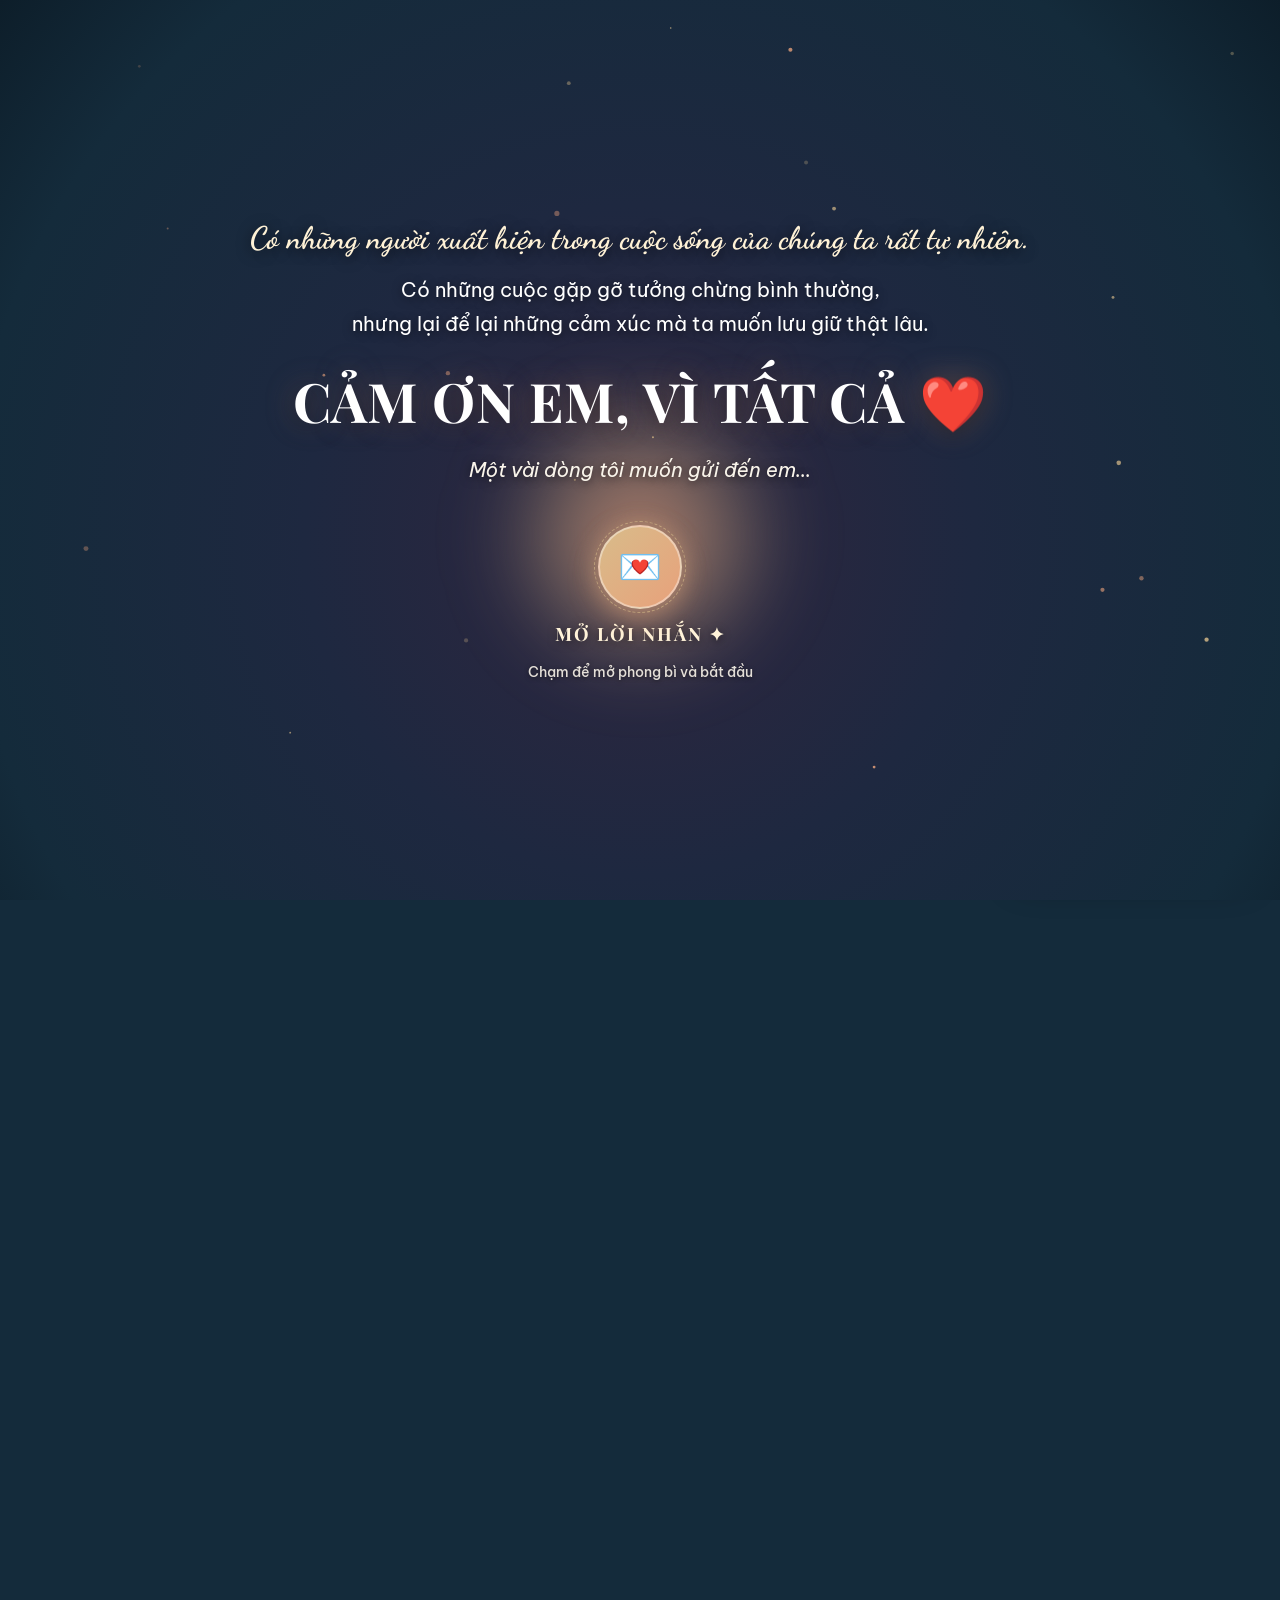
==== index.html @ 9e8b2f65 "Sua loi the dong HTML, toi uu size chu va padding responsive cho dien thoai, giu nguyen 100% loi van" ====
<!DOCTYPE html>
<html lang="vi" class="gate-active">

<head>
    <script>
        if (history.scrollRestoration) {
            history.scrollRestoration = 'manual';
        }
        window.scrollTo(0, 0);
    </script>
    <meta charset="UTF-8">
    <meta name="viewport" content="width=device-width, initial-scale=1.0, maximum-scale=1.0, user-scalable=no">
    <title>Cảm Ơn Em, Vì Tất Cả ❤️</title>
    <meta name="description" content="Cảm ơn em vì tất cả ❤️">
    <link rel="icon" type="image/svg+xml" href="./img/favicon/favicon.svg?v=14.0">
    <link rel="icon" type="image/png" sizes="32x32" href="./img/favicon/favicon-32x32.png?v=14.0">
    <link rel="alternate icon" href="./img/favicon/favicon.ico?v=14.0">
    <link rel="apple-touch-icon" href="./img/favicon/favicon-32x32.png?v=14.0">

    <!-- Google Fonts: Playfair Display, Cormorant Garamond, Be Vietnam Pro, Dancing Script -->
    <link rel="preconnect" href="https://fonts.googleapis.com">
    <link rel="preconnect" href="https://fonts.gstatic.com" crossorigin>
    <link
        href="https://fonts.googleapis.com/css2?family=Be+Vietnam+Pro:ital,wght@0,300;0,400;0,500;0,600;0,700;1,300;1,400&family=Cormorant+Garamond:ital,wght@0,500;0,600;0,700;1,400;1,600&family=Dancing+Script:wght@600;700&family=Playfair+Display:ital,wght@0,500;0,600;0,700;1,400;1,600&display=swap"
        rel="stylesheet">

    <!-- CSS riêng cho Website Kỷ Niệm -->
    <link rel="stylesheet" href="./css/memory.css?v=15.0">

    <!-- Khóa triệt để bôi đen / copy trên điện thoại cho TẤT CẢ các nút & liên kết -->
    <style>
        *,
        *::before,
        *::after {
            -webkit-tap-highlight-color: transparent !important;
        }

        button,
        a,
        [role="button"],
        .hero-cta-btn,
        .btn-primary-soft,
        .btn-secondary-soft,
        .nav-link,
        .nav-brand,
        .nav-toggle-btn,
        .floating-audio-widget,
        .audio-disc-icon,
        .keepsake-photo-card,
        .btn-zoom-close,
        .opening-gift-btn,
        .opening-gate {
            -webkit-touch-callout: none !important;
            -webkit-user-select: none !important;
            user-select: none !important;
            -webkit-tap-highlight-color: transparent !important;
            touch-action: manipulation !important;
            cursor: pointer;
        }

        button *,
        a *,
        [role="button"] *,
        .hero-cta-btn *,
        .btn-primary-soft *,
        .btn-secondary-soft *,
        .floating-audio-widget *,
        .audio-disc-icon *,
        .keepsake-photo-card *,
        .nav-link *,
        .nav-brand *,
        .nav-toggle-btn *,
        .opening-gift-btn * {
            -webkit-touch-callout: none !important;
            -webkit-user-select: none !important;
            user-select: none !important;
            -webkit-tap-highlight-color: transparent !important;
            pointer-events: none !important;
        }

        /* Phản hồi chạm tức thì cho mọi nút trên điện thoại */
        button:active,
        a.btn-primary-soft:active,
        .btn-secondary-soft:active,
        .hero-cta-btn:active,
        .nav-toggle-btn:active,
        .audio-disc-icon:active,
        .keepsake-photo-card:active {
            transform: scale(0.95) !important;
            transition: transform 0.1s ease !important;
        }
    </style>
</head>

<body class="script-body">
    <!-- ===================================================================
         1. MÀN HÌNH MỞ ĐẦU (THE ENVELOPE OPENING GATE)
         =================================================================== -->
    <div class="opening-gate" id="opening-gate">
        <canvas class="opening-canvas" id="opening-gate-canvas"></canvas>
        <div class="opening-sun-glow"></div>

        <div class="opening-content">
            <p class="opening-lead">
                <span class="phrase-wrap">Có những người xuất hiện</span> <span class="phrase-wrap">trong cuộc sống của
                    chúng ta rất tự nhiên.</span>
            </p>

            <p class="opening-sublead">
                <span class="phrase-wrap">Có những cuộc gặp gỡ tưởng chừng bình thường,</span><br class="desktop-break">
                <span class="phrase-wrap">nhưng lại để lại những cảm xúc mà ta muốn lưu giữ thật lâu.</span>
            </p>

            <h1 class="opening-title">
                <span class="phrase-wrap">CẢM ƠN EM,</span> <span class="phrase-wrap highlight">VÌ TẤT CẢ ❤️</span>
            </h1>

            <p class="opening-quote">
                Một vài dòng tôi muốn gửi đến em...
            </p>

            <!-- Nút mở lời nhắn dạng phong bì tinh tế -->
            <button type="button" class="opening-gift-btn" id="open-gift-gate-btn" onclick="openGiftGate(event)"
                ontouchend="openGiftGate(event)" aria-label="Mở lời nhắn"
                style="cursor: pointer; touch-action: manipulation; -webkit-tap-highlight-color: transparent; -webkit-touch-callout: none; -webkit-user-select: none; user-select: none;">
                <div class="envelope-icon-box"
                    style="pointer-events: none; -webkit-user-select: none; user-select: none;">
                    <span>💌</span>
                </div>
                <span class="opening-btn-text"
                    style="pointer-events: none; -webkit-user-select: none; user-select: none;">
                    MỞ LỜI NHẮN ✦
                </span>
            </button>

            <div class="opening-audio-hint">
                Chạm để mở phong bì và bắt đầu
            </div>
        </div>
    </div>

    <!-- NHẠC NỀN PIANO NHẸ NHÀNG (Mặc định không tự phát, phát sau khi người đọc nhấn nút) -->
    <audio id="bg-music-player" preload="auto" loop playsinline src="audio/soundtrack.mp3"></audio>

    <!-- FLOATING AUDIO WIDGET (Điều khiển nhạc ở góc màn hình) -->
    <div class="floating-audio-widget" id="floating-audio-widget" title="Điều khiển nhạc nền">
        <div class="audio-disc-icon" id="audio-play-toggle-btn" role="button" aria-label="Bật hoặc tắt nhạc">
            <span>🎵</span>
        </div>
        <div class="audio-info">
            <span class="audio-title-text" id="audio-title-display">Bản tình ca hoàng hôn</span>
            <div class="audio-controls-row">
                <input type="range" class="audio-volume-slider" id="audio-volume-slider" min="0" max="100" value="50"
                    title="Âm lượng" />
                <div class="audio-bars">
                    <span class="audio-bar"></span>
                    <span class="audio-bar"></span>
                    <span class="audio-bar"></span>
                </div>
            </div>
        </div>
    </div>

    <!-- THANH ĐIỀU HƯỚNG TINH TẾ (NAVBAR) -->
    <nav class="site-navbar" id="site-navbar">
        <a href="#hero" class="nav-brand">
            <span>Cảm Ơn Em</span>
            <span class="heart">❤️</span>
        </a>

        <button class="nav-toggle-btn" id="nav-toggle-btn" aria-label="Menu" type="button">☰</button>

        <ul class="nav-links" id="nav-links">
            <li><a href="#hero" class="nav-link active">Mở Đầu</a></li>
            <li><a href="#special-day" class="nav-link">Lần Đầu Gặp Nhau</a></li>
            <li><a href="#vungtau-trip" class="nav-link">Kỷ Niệm</a></li>
            <li><a href="#the-story" class="nav-link">Tâm Sự Gửi Em</a></li>
            <li><a href="#letter" class="nav-link">Bức Thư</a></li>
            <li><a href="#farewell-night" class="nav-link">Lời Kết</a></li>
        </ul>
    </nav>

    <!-- ===================================================================
         HERO SECTION – CẢM ƠN EM, VÌ TẤT CẢ
         =================================================================== -->
    <header class="hero-section" id="hero">
        <div class="hero-sunset-backdrop"></div>
        <div class="hero-sun-glow"></div>
        <canvas class="hero-canvas" id="hero-ambient-canvas"></canvas>

        <!-- Sóng biển chuyển động nhẹ nhàng -->
        <div class="hero-ocean-waves" aria-hidden="true">
            <svg viewBox="0 0 1440 180" preserveAspectRatio="none">
                <path class="wave-layer wave-layer-3" fill="rgba(216, 188, 138, 0.18)"
                    d="M0,64L60,80C120,96,240,128,360,133.3C480,139,600,117,720,101.3C840,85,960,75,1080,85.3C1200,96,1320,128,1380,144L1440,160L1440,180L0,180Z">
                </path>
                <path class="wave-layer wave-layer-2" fill="rgba(232, 161, 123, 0.25)"
                    d="M0,96L60,106.7C120,117,240,139,360,138.7C480,139,600,117,720,112C840,107,960,117,1080,128C1200,139,1320,149,1380,154.7L1440,160L1440,180L0,180Z">
                </path>
                <path class="wave-layer" fill="#F8F3E9"
                    d="M0,128L60,128C120,128,240,128,360,133.3C480,139,600,149,720,144C840,139,960,117,1080,117.3C1200,117,1320,139,1380,149.3L1440,160L1440,180L0,180Z">
                </path>
            </svg>
        </div>

        <div class="hero-content">
            <h1 class="hero-title">
                <span class="phrase-wrap">CẢM ƠN EM,</span> <span class="phrase-wrap highlight">VÌ TẤT CẢ ❤️</span>
            </h1>

            <p class="hero-subtitle">
                <span class="phrase-wrap">Một kỷ niệm mà có lẽ</span> <span class="phrase-wrap">tôi sẽ luôn nhớ.</span>
            </p>

            <p class="hero-quote">
                <span class="phrase-wrap">Có những cuộc gặp gỡ tưởng chừng rất bình thường,</span><br
                    class="desktop-break">
                <span class="phrase-wrap">nhưng lại để lại những cảm xúc mà ta muốn lưu giữ thật lâu.</span>
            </p>
        </div>
    </header>

    <!-- ===================================================================
         2. NGÀY ĐẦU TIÊN GẶP NHAU
         =================================================================== -->
    <section class="section-container chapter-section" id="special-day">
        <div class="section-header reveal-on-scroll">
            <h2 class="section-title">
                <span class="phrase-wrap">TỪ MỘT CUỘC GẶP</span> <span class="phrase-wrap highlight-sunset">TÌNH
                    CỜ</span>
            </h2>
            <div class="section-divider-line"></div>
        </div>

        <div class="memoir-card-centered reveal-on-scroll">
            <div class="memoir-text-block">
                <p class="memoir-p">
                    Hôm ấy, chúng ta gặp nhau trong một buổi tụ tập cùng mọi người. Giữa không khí náo nhiệt của bàn
                    tiệc,
                    những câu chuyện cứ thế nối tiếp nhau. Còn chúng ta, khi ấy vẫn chỉ là hai người xa lạ,
                    đôi ba câu chào hỏi rồi lại hòa mình vào cuộc vui chung.
                </p>

                <p class="memoir-p">
                    Khi ấy, có lẽ chẳng ai trong chúng ta nghĩ rằng một cuộc gặp gỡ bình thường như vậy lại có thể mở
                    đầu cho nhiều câu chuyện và những kỷ niệm đáng nhớ về sau.
                </p>

                <p class="memoir-p">
                    Thậm chí, sau buổi gặp hôm ấy, tôi cũng chưa từng nghĩ mình sẽ chủ động nhắn tin hay tìm cách làm
                    quen với em.
                </p>

                <p class="memoir-p">
                    Nhưng đôi khi, những điều đáng nhớ nhất lại bắt đầu từ những khoảnh khắc mà ta chẳng hề có sự chuẩn
                    bị trước.
                </p>

                <div class="memoir-quote-highlight">
                    <p>
                        “Có những cuộc gặp gỡ tưởng chừng chỉ thoáng qua, nhưng lại vô tình mở ra một câu chuyện mà sau
                        này ta luôn muốn nhớ về.”
                    </p>
                </div>
            </div>
        </div>
    </section>

    <!-- ===================================================================
         3. CHUYẾN ĐI VŨNG TÀU – BUỔI TỐI LỘNG GIÓ BÊN BỜ BIỂN
         =================================================================== -->
    <section class="section-container chapter-section" id="vungtau-trip">
        <div class="section-header reveal-on-scroll">
            <h2 class="section-title">
                <span class="phrase-wrap">BUỔI TỐI LỘNG GIÓ</span> <span class="phrase-wrap highlight-sunset">BÊN BỜ
                    BIỂN</span>
            </h2>
            <div class="section-divider-line"></div>
        </div>

        <div class="trip-scenic-container reveal-on-scroll">
            <!-- Header nghệ thuật tông màu biển Vũng Tàu nhẹ nhàng -->
            <div class="trip-header-art">
                <div class="trip-coastal-badge">🌊 Kỷ Niệm Vũng Tàu</div>
            </div>

            <div class="trip-content-card">
                <div class="trip-layout-grid">
                    <!-- Khung ảnh Polaroid lưu giữ bức ảnh 2 ngón tay duy nhất chụp tối hôm đó -->
                    <div class="keepsake-photo-card"
                        onclick="openPhotoZoom('img/ki_niem.jpg', 'Một lời chào, và cũng là một lời tạm biệt ✌️')"
                        title="Chạm để xem ảnh lớn">
                        <div class="keepsake-photo-pin"></div>
                        <div class="keepsake-photo-wrapper">
                            <img src="img/ki_niem.jpg" alt="Kỷ niệm 2 ngón tay Vũng Tàu" class="keepsake-photo-img" />
                            <div class="photo-zoom-hint">🔍 Chạm để phóng to</div>
                        </div>
                        <div class="keepsake-photo-caption">
                            <span class="phrase-wrap">Một lời chào,</span> <span class="phrase-wrap">và cũng là một lời
                                tạm biệt</span>
                        </div>
                    </div>

                    <!-- Lời tâm sự chân thành về chuyến đi lượn và ly nước tối hôm đó -->
                    <div class="trip-words-block">
                        <p class="trip-lead-text">
                            Mấy ngày sau hôm đó, em đã rủ tôi đi Vũng Tàu.
                        </p>

                        <p class="memoir-p">
                            Đó là một buổi tối thật dễ chịu – được cùng em lượn xe qua những con đường biển lộng gió,
                            ngắm phố xá về đêm rồi ghé lại uống một ly nước.
                        </p>

                        <p class="memoir-p">
                            Có thể với em, đó chỉ đơn giản là một buổi đi lượn lòng vòng cho vui.
                        </p>

                        <p class="memoir-p highlight-p">
                            Nhưng với tôi, buổi tối hôm ấy lại trở thành một kỷ niệm thật bình yên và đáng nhớ.
                        </p>

                        <div class="memoir-quote-highlight">
                            <p>
                                “Không phải vì chúng ta đã đi được bao xa hay ở bên nhau bao lâu,
                                mà bởi những khoảnh khắc giản dị được cùng em dạo phố và ngồi lại bên nhau
                                đã trở thành một kỷ niệm mà tôi luôn muốn trân trọng.”
                            </p>
                        </div>
                    </div>
                </div>
            </div>

            <div class="two-fingers-story-divider"></div>

            <!-- KHỐI TÂM SỰ Ý NGHĨA BỨC ẢNH HAI NGÓN TAY -->
            <div class="two-fingers-reflection-block">
                <h3 class="two-fingers-heading">
                    Đằng sau bức ảnh hai ngón tay hôm ấy...
                </h3>

                <p class="two-fingers-lead-intro">
                    Khoảnh khắc cùng em giơ tay chụp lại bức hình kỷ niệm duy nhất ấy, thật ra có những điều tôi
                    chưa từng nói ra:
                </p>

                <div class="two-fingers-definitions">
                    <div class="two-fingers-def-item">
                        <span class="def-term">✦ Hello</span>
                        <span class="def-desc">Là lời chào khi ta vừa mới gặp nhau.</span>
                    </div>
                    <div class="two-fingers-def-item">
                        <span class="def-term">✦ Peace</span>
                        <span class="def-desc">Mong bình yên sẽ luôn ở bên em.</span>
                    </div>
                    <div class="two-fingers-def-item">
                        <span class="def-term">✦ Victory</span>
                        <span class="def-desc">Chúc cho những ngày phía trước của em luôn tốt đẹp.</span>
                    </div>
                    <div class="two-fingers-def-item">
                        <span class="def-term">✦ See you</span>
                        <span class="def-desc">Hẹn một ngày nào đó, nếu còn duyên, chúng ta lại gặp.</span>
                    </div>
                </div>

                <div class="two-fingers-prose">
                    <p>
                        Nhưng đôi khi, hai ngón tay ấy cũng chẳng cần nói gì cả. Chỉ đơn giản là một cái giơ tay
                        lên… để chào một người vừa đến, và cũng để tạm biệt một người sắp rời đi.
                    </p>
                    <p>
                        Có những lời chào bắt đầu một câu chuyện. Có những lời chào lại là dấu chấm hết cho một câu
                        chuyện rất đẹp.
                    </p>
                </div>

                <div class="two-fingers-core-box">
                    <p class="core-lead">Và nếu tôi giơ hai ngón tay về phía em, thì hãy hiểu rằng:</p>
                    <p class="core-statement">
                        “Đó vừa là lời chào vì tôi đã từng rất vui khi gặp em,<br class="desktop-break">
                        vừa là lời tạm biệt vì có lẽ chúng ta phải đi về hai phía khác nhau.”
                    </p>
                </div>

                <div class="two-fingers-signoff">
                    ✌️ Chào nhé. Và cũng… tạm biệt nhé.
                </div>
            </div>
        </div>
    </section>

    <!-- ===================================================================
         4. TÂM SỰ GỬI EM: TỪ MỘT NGƯỜI MỚI QUEN ĐẾN NHỮNG CUỘC TRÒ CHUYỆN MỖI NGÀY
         =================================================================== -->
    <section class="section-container story-chapter-section" id="the-story">
        <div class="section-header reveal-on-scroll">
            <h2 class="section-title text-light">
                <span class="phrase-wrap">TỪ MỘT NGƯỜI MỚI QUEN</span><br class="desktop-break">
                <span class="phrase-wrap highlight">ĐẾN NHỮNG CUỘC TRÒ CHUYỆN MỖI NGÀY</span>
            </h2>
            <div class="section-divider-line"></div>
        </div>

        <div class="story-card-wrapper reveal-on-scroll">
            <div class="story-stationery-card">
                <div class="letter-wax-seal" title="Dấu sáp kỷ niệm">
                    <span>💌</span>
                </div>

                <div class="story-header-title">
                    Gửi em, người đã cùng tôi tạo nên những ngày thật đặc biệt
                </div>

                <p class="story-paragraph">
                    Thật lòng mà nói, ban đầu tôi cũng chẳng có ý định sẽ nhắn tin hay chủ động hỏi han em nhiều đến
                    vậy.
                </p>

                <p class="story-paragraph">
                    Thỉnh thoảng, trong những câu chuyện của các chị, tôi lại nghe thấy tên em. Cứ nghĩ em cũng là
                    một người chị như mọi người nên tôi chẳng mấy bận tâm. Chỉ là nghe nhắc đến em đôi lần,
                    tôi cũng dần có chút tò mò về cô gái ấy.
                </p>

                <p class="story-paragraph">
                    Rồi đến khi em chủ động rủ tôi đi chơi, tôi lại ngập ngừng, chẳng biết phải trả lời thế nào. Không
                    phải vì tôi không muốn đi, mà bởi trong lòng vẫn có một nỗi băn khoăn mà tôi chưa biết phải nói ra
                    sao.
                </p>

                <!-- Khối tâm tư về nỗi băn khoăn trở về Bắc -->
                <div class="story-concern-box">
                    <p class="story-paragraph" style="color: #2D231A; font-weight: 450;">
                        Ngay từ những ngày đầu gặp em, tôi đã nghĩ đến chuyện có thể mình sẽ phải trở về Bắc bất cứ lúc
                        nào. Tôi sợ rằng khi hai đứa chỉ vừa mới quen nhau, mọi thứ còn chưa kịp bắt đầu rõ ràng, thì sự
                        xa cách lại khiến em buồn hoặc tổn thương.
                    </p>
                    <p class="story-paragraph" style="color: #2D231A; font-weight: 500; font-style: italic;">
                        Tôi không muốn vì những cảm xúc nhất thời của mình mà khiến em phải đặt hy vọng vào một điều
                        chưa chắc chắn.
                    </p>
                </div>

                <p class="story-paragraph">
                    Thế rồi chẳng hiểu bằng cách nào, từ hai người mới chỉ quen biết nhau, chúng ta lại dần trở thành
                    hai người ngày nào cũng trò chuyện, hỏi han và chia sẻ với nhau đủ thứ chuyện.
                </p>

                <p class="story-paragraph">
                    Có những câu chuyện tưởng chừng chẳng có gì quan trọng, nhưng lại trở thành thói quen lúc nào không
                    hay. Một ngày không nói chuyện dường như cũng thấy thiếu đi điều gì đó.
                </p>

                <!-- Khối cuộc trò chuyện tối hôm ấy -->
                <div class="story-night-chat-box">
                    <p class="story-paragraph" style="color: #142B3B; font-weight: 450;">
                        Và rồi, tối hôm ấy, chúng ta đã có một cuộc trò chuyện thật khác. Không còn chỉ là những câu
                        chuyện thường ngày, những lời hỏi han vu vơ, mà là lúc cả hai có thể thoải mái chia sẻ những suy
                        nghĩ, những tâm tư và cả những điều vốn chẳng dễ dàng nói ra.
                    </p>
                </div>

                <p class="story-paragraph">
                    Tôi không biết sau này mọi chuyện sẽ đi về đâu. Nhưng có lẽ, đó cũng là lần cuối cùng chúng ta còn
                    có thể nhắn tin, hỏi han và kể cho nhau nghe những chuyện thường ngày như trước.
                </p>

                <p class="story-paragraph" style="font-weight: 500;">
                    Nếu đúng là như vậy, tôi vẫn muốn cảm ơn em.
                </p>

                <p class="story-paragraph">
                    Cảm ơn vì đã đến, vì đã chủ động, vì đã dành thời gian và vì đã khiến những ngày bình thường của tôi
                    trở nên đặc biệt hơn.
                </p>

                <!-- Câu đắt giá nhất của website -->
                <div class="story-golden-climax">
                    “Có những mối quan hệ chưa kịp gọi tên, nhưng những điều đã trải qua cùng nhau vẫn luôn xứng đáng
                    được trân trọng.”
                </div>


            </div>
        </div>
    </section>

    <!-- ===================================================================
         5. BỨC THƯ CUỐI CÙNG – GỬI EM, MỘT VÀI ĐIỀU TỪ TÔI
         =================================================================== -->
    <section class="section-container letter-bg-section chapter-section" id="letter">
        <div class="letter-stationery-wrapper reveal-on-scroll">
            <div class="letter-stationery-card">
                <div class="letter-wax-seal" title="Dấu sáp kỷ niệm">
                    <span>💌</span>
                </div>

                <div class="letter-salutation">
                    Em à,
                </div>

                <div class="letter-body-paragraphs">
                    <p>
                        Tôi chỉ nghĩ rằng, có những sự tử tế và những kỷ niệm đẹp xứng đáng được nói lời cảm ơn.
                    </p>

                    <p>
                        Có thể chúng ta đã gặp nhau rất tình cờ, thân thiết với nhau cũng chẳng nằm trong dự định ban
                        đầu. Nhưng tôi thật sự trân trọng khoảng thời gian mà hai đứa đã dành cho nhau.
                    </p>
                    
                    <p>
                        Cuộc sống có rất nhiều cuộc gặp gỡ, có những người đến rồi đi, có những khoảnh khắc trôi qua rất
                        nhanh.
                    </p>

                    <p style="font-weight: 600; color: #142B3B;">
                        Nhưng tôi tin rằng, dù sau này mọi thứ có thế nào, những ngày tháng ấy vẫn sẽ là một phần ký ức
                        mà tôi luôn nhớ đến với sự trân trọng.
                    </p>

                    <p class="letter-lead-in">
                        Có lẽ có những điều, nếu không nói ra, sẽ thật đáng tiếc.
                    </p>

                    <div class="letter-golden-climax">
                        “Tôi thật sự biết ơn vì giữa rất nhiều người, chúng ta đã có cơ hội gặp được nhau.”
                    </div>
                </div>
            </div>
        </div>
    </section>

    <!-- ===================================================================
         6. MÀN HÌNH KẾT THÚC – CẢM ƠN EM ❤️ VÌ TẤT CẢ
         =================================================================== -->
    <section class="farewell-night-section" id="farewell-night">
        <canvas class="night-stars-canvas" id="night-stars-canvas"></canvas>
        <div class="night-glow-radial"></div>

        <div class="farewell-content-box reveal-on-scroll">
            <div class="farewell-sparkle">✨</div>

            <h2 class="farewell-title">
                <span class="phrase-wrap">CẢM ƠN EM ❤️</span>
            </h2>
            <h3 class="farewell-subtitle">
                <span class="phrase-wrap highlight">VÌ TẤT CẢ</span>
            </h3>

            <div class="farewell-quote-box">
                <p class="farewell-quote">
                    “Dù sau này mỗi người có những hành trình riêng, tôi vẫn muốn nói rằng: cảm ơn em vì đã từng ở đó.”
                </p>
            </div>

            <p class="farewell-wish">
                Mong em luôn vui vẻ, bình an và gặp thật nhiều điều tốt đẹp.
            </p>

            <div class="farewell-actions-row">
                <a href="#hero" class="btn-primary-soft" id="replay-btn">
                    ↑ Đọc lại từ đầu
                </a>
                <button type="button" class="btn-secondary-soft" id="star-wish-btn" onclick="triggerStarWish()">
                    💫 Ngắm Sao Băng
                </button>
            </div>
        </div>
    </section>

    <!-- LIGHTBOX XEM ẢNH KỶ NIỆM TOÀN MÀN HÌNH -->
    <div id="photo-zoom-modal" class="photo-zoom-modal" style="display: none;" onclick="closePhotoZoom()">
        <div class="zoom-modal-content" onclick="event.stopPropagation()">
            <button type="button" class="btn-zoom-close" onclick="closePhotoZoom()" aria-label="Đóng">✕</button>
            <img id="zoom-modal-img" src="" alt="Ảnh kỷ niệm 2 ngón tay" />
            <div id="zoom-modal-caption" class="zoom-modal-caption"></div>
        </div>
    </div>

    <!-- Hàm mở cổng trực tiếp không phụ thuộc file ngoài hay độ trễ DOM -->
    <script>
        window.openGiftGate = function (e) {
            if (e) {
                if (e.preventDefault) e.preventDefault();
                if (e.stopPropagation) e.stopPropagation();
            }
            var gate = document.getElementById('opening-gate');
            var openBtn = document.getElementById('open-gift-gate-btn');
            if (!gate || gate.classList.contains('hidden') || gate.dataset.opening === 'true') return;
            gate.dataset.opening = 'true';

            // Dừng ngay canvas mở cổng để giải phóng 100% GPU
            if (window.stopOpeningCanvas) {
                try { window.stopOpeningCanvas(); } catch (err) { }
            }

            if (openBtn) {
                openBtn.style.transform = 'scale(0.92)';
                openBtn.style.opacity = '0.85';
            }

            try {
                var audio = document.getElementById('bg-music-player');
                var audioWidget = document.getElementById('floating-audio-widget');
                if (audio && audioWidget && !audioWidget.classList.contains('playing')) {
                    audio.play().then(function () {
                        audioWidget.classList.add('playing');
                    }).catch(function () { });
                }
            } catch (err) { }

            window.scrollTo(0, 0);
            gate.style.transition = 'opacity 0.5s cubic-bezier(0.4, 0, 0.2, 1), transform 0.5s ease, visibility 0.5s';
            gate.style.transform = 'scale(1.04)';
            gate.style.opacity = '0';
            gate.style.pointerEvents = 'none';

            setTimeout(function () {
                gate.classList.add('hidden');
                gate.style.display = 'none';
                gate.dataset.opening = 'false';
                document.documentElement.classList.remove('gate-active');
                document.body.classList.remove('gate-active');
                document.body.style.overflow = '';
                window.scrollTo({ top: 0, behavior: 'instant' });
            }, 500);
        };
    </script>

    <!-- Script tương tác chính & Data Store -->
    <script src="./js/data-store.js?v=3.3"></script>
    <script src="./js/memory.js?v=15.0"></script>
</body>

</html>
---- css/memory.css ----
/* ===================================================================
   KHÓA TRIỆT ĐỂ BÔI ĐEN / MENU COPY TRÊN ĐIỆN THOẠI CHO TẤT CẢ PHẦN TỬ BẤM ĐƯỢC
   =================================================================== */
button,
a,
[role="button"],
.btn,
.btn-primary,
.btn-secondary,
.btn-primary-soft,
.btn-secondary-soft,
.hero-cta-btn,
.nav-link,
.nav-brand,
.nav-toggle-btn,
.floating-audio-widget,
.audio-disc-icon,
.keepsake-photo-card,
.btn-zoom-close,
.opening-gift-btn {
    -webkit-touch-callout: none !important;
    -webkit-user-select: none !important;
    user-select: none !important;
    -webkit-tap-highlight-color: transparent !important;
    touch-action: manipulation !important;
    cursor: pointer;
}

button *,
a *,
[role="button"] *,
.hero-cta-btn *,
.btn-primary-soft *,
.btn-secondary-soft *,
.floating-audio-widget *,
.audio-disc-icon *,
.keepsake-photo-card *,
.nav-link *,
.nav-brand *,
.nav-toggle-btn *,
.opening-gift-btn * {
    -webkit-touch-callout: none !important;
    -webkit-user-select: none !important;
    user-select: none !important;
    -webkit-tap-highlight-color: transparent !important;
    pointer-events: none !important;
}

button:active,
a.btn-primary-soft:active,
.btn-secondary-soft:active,
.hero-cta-btn:active,
.nav-toggle-btn:active,
.audio-disc-icon:active,
.keepsake-photo-card:active {
    transform: scale(0.95) !important;
    transition: transform 0.1s ease !important;
}

/* ===================================================================
   WEBSITE KỶ NIỆM: CẢM ƠN EM, VÌ TẤT CẢ ❤️
   Phong cách: Romantic Cinematic – Minimal Luxury – Personal Travel Journal
   Bảng màu chuẩn:
   - Xanh biển sâu:   #142B3B
   - Xanh pastel:     #A9C8D1
   - Trắng kem:       #F8F3E9
   - Cam hoàng hôn:   #E8A17B
   - Vàng champagne:  #D8BC8A
   =================================================================== */

:root {
    /* Color Palette */
    --deep-sea: #142B3B;
    --deep-sea-dark: #0d1e2a;
    --deep-sea-light: #1e3d54;
    --pastel-blue: #A9C8D1;
    --pastel-blue-light: #e6f0f3;
    --cream-white: #F8F3E9;
    --cream-card: #FFFFFF;
    --cream-paper: #FAF6ED;
    --sunset-peach: #E8A17B;
    --sunset-accent: #E07A5F;
    --champagne-gold: #D8BC8A;
    --champagne-light: #F2E7D3;
    
    /* Text Colors */
    --text-primary: #142B3B;
    --text-secondary: #4A5B68;
    --text-muted: #748896;
    --text-light: #F8F3E9;
    --text-gold: #B88E50;

    /* Borders & Shadows */
    --border-soft: rgba(20, 43, 59, 0.08);
    --border-gold: rgba(216, 188, 138, 0.45);
    --border-glass: rgba(255, 255, 255, 0.22);
    --shadow-subtle: 0 4px 20px rgba(20, 43, 59, 0.05);
    --shadow-soft: 0 10px 30px rgba(20, 43, 59, 0.08);
    --shadow-hover: 0 18px 45px rgba(20, 43, 59, 0.13);
    --shadow-glow: 0 0 30px rgba(232, 161, 123, 0.35);

    /* Fonts */
    --font-serif: 'Playfair Display', 'Cormorant Garamond', Georgia, serif;
    --font-sans: 'Be Vietnam Pro', system-ui, -apple-system, sans-serif;
    --font-hand: 'Dancing Script', cursive;

    /* Transitions & Radii */
    --transition: all 0.35s cubic-bezier(0.25, 0.8, 0.25, 1);
    --radius-sm: 8px;
    --radius-md: 16px;
    --radius-lg: 24px;
    --radius-full: 9999px;
}

*,
*::before,
*::after {
    margin: 0;
    padding: 0;
    box-sizing: border-box;
}

html {
    scroll-behavior: smooth;
    font-size: 16px;
    background-color: var(--deep-sea);
    width: 100%;
    -webkit-text-size-adjust: 100%;
}

body {
    font-family: var(--font-sans);
    color: var(--text-primary);
    background: var(--cream-white);
    line-height: 1.8;
    overflow-x: clip;
    position: relative;
    width: 100%;
    -webkit-font-smoothing: antialiased;
    -webkit-overflow-scrolling: touch;
}

/* ===================================================================
   TYPOGRAPHY BALANCE & WRAP UTILITIES
   Đảm bảo chữ không bị gãy cụt, không rớt từ đơn (orphan words) trên mọi màn hình
   =================================================================== */

.phrase-wrap {
    display: inline;
    white-space: normal;
    word-break: normal;
    overflow-wrap: break-word;
}

.desktop-break {
    display: inline;
}

@media (min-width: 769px) {
    .desktop-break {
        display: block;
    }
}

@media (max-width: 768px) {
    .desktop-break {
        display: none !important;
    }
    .phrase-wrap {
        display: inline !important;
        white-space: normal !important;
        word-break: normal !important;
        overflow-wrap: break-word !important;
    }
}

h1, h2, h3, h4 {
    text-wrap: balance;
    word-break: normal;
    overflow-wrap: break-word;
}

/* ===================================================================
   III. MÀN HÌNH MỞ ĐẦU – MÓN QUÀ DÀNH RIÊNG CHO EM (OPENING GATE)
   =================================================================== */

/* Khóa cuộn tuyệt đối khi màn hình mở cổng đang hiển thị */
html.gate-active,
body.gate-active {
    overflow: hidden !important;
    height: 100vh !important;
    max-height: 100vh !important;
    touch-action: none !important;
}

.opening-gate {
    position: fixed;
    top: 0;
    left: 0;
    width: 100vw;
    height: 100vh;
    z-index: 99999;
    display: flex;
    align-items: center;
    justify-content: center;
    background: radial-gradient(circle at 50% 60%, #30263f 0%, #1e2840 40%, #142B3B 80%, #0d1e2a 100%);
    overflow: hidden !important;
    touch-action: none !important;
    overscroll-behavior: none !important;
    transition: opacity 1s cubic-bezier(0.65, 0, 0.35, 1), visibility 1s cubic-bezier(0.65, 0, 0.35, 1);
}

.opening-gate.hidden {
    opacity: 0;
    visibility: hidden;
    pointer-events: none;
}

.opening-canvas {
    position: absolute;
    top: 0;
    left: 0;
    width: 100%;
    height: 100%;
    z-index: 1;
    pointer-events: none;
}

.opening-sun-glow {
    position: absolute;
    bottom: 25%;
    left: 50%;
    transform: translateX(-50%);
    width: 280px;
    height: 280px;
    border-radius: 50%;
    background: radial-gradient(circle, rgba(232, 161, 123, 0.75) 0%, rgba(216, 188, 138, 0.35) 45%, transparent 75%);
    filter: blur(35px);
    z-index: 2;
    animation: sunBreathing 7s ease-in-out infinite alternate;
}

.opening-content {
    position: relative;
    z-index: 10;
    max-width: min(94vw, 1080px);
    width: 100%;
    margin: 0 auto;
    text-align: center;
    color: var(--text-light);
    padding: 30px 20px;
    box-sizing: border-box;
}

.opening-dear {
    font-family: var(--font-hand);
    font-size: clamp(1.35rem, 2.8vw, 2.1rem);
    color: var(--champagne-gold);
    margin-bottom: 20px;
    line-height: 1.5;
    text-wrap: balance;
    word-break: normal; overflow-wrap: break-word;
    animation: fadeInDown 1.2s ease-out;
}

.opening-title {
    font-family: var(--font-serif);
    font-size: clamp(1.85rem, 4.4vw, 3.4rem);
    font-weight: 700;
    letter-spacing: 0.8px;
    color: #ffffff;
    text-shadow: 0 4px 20px rgba(0, 0, 0, 0.4), 0 0 30px rgba(232, 161, 123, 0.35);
    margin-bottom: 16px;
    line-height: 1.35;
    text-wrap: balance;
    word-break: normal; overflow-wrap: break-word;
    animation: fadeInUp 1.3s ease-out;
}

.opening-date {
    display: inline-block;
    font-family: var(--font-serif);
    font-size: clamp(1.05rem, 2vw, 1.25rem);
    font-weight: 600;
    color: var(--sunset-peach);
    letter-spacing: 3px;
    margin-bottom: 18px;
    white-space: nowrap;
    animation: fadeInUp 1.4s ease-out;
}

.opening-quote {
    font-size: clamp(1rem, 2vw, 1.22rem);
    font-style: italic;
    color: #FAF5EB;
    margin: 0 auto 38px;
    font-weight: 400;
    line-height: 1.75;
    text-wrap: balance;
    max-width: 680px;
    text-shadow: 0 2px 10px rgba(0, 0, 0, 0.6);
    animation: fadeInUp 1.5s ease-out;
}

/* Nút Mở Món Quà Kỷ Niệm (Envelope Wax Seal Concept) */
.opening-gift-btn {
    display: inline-flex;
    flex-direction: column;
    align-items: center;
    gap: 12px;
    background: transparent;
    border: none;
    cursor: pointer;
    outline: none;
    animation: fadeInUp 1.7s ease-out;
    transition: transform 0.2s cubic-bezier(0.2, 0, 0, 1), opacity 0.2s ease;
    -webkit-tap-highlight-color: transparent !important;
    -webkit-touch-callout: none !important;
    -webkit-user-select: none !important;
    user-select: none !important;
    touch-action: manipulation;
}

.opening-gift-btn * {
    -webkit-tap-highlight-color: transparent !important;
    -webkit-touch-callout: none !important;
    -webkit-user-select: none !important;
    user-select: none !important;
    pointer-events: none !important;
}

.opening-gift-btn:active {
    transform: scale(0.92) !important;
}

.envelope-icon-box {
    width: 84px;
    height: 84px;
    border-radius: 50%;
    background: linear-gradient(135deg, var(--champagne-gold) 0%, var(--sunset-peach) 100%);
    box-shadow: 0 10px 30px rgba(232, 161, 123, 0.45), 0 0 25px rgba(216, 188, 138, 0.3);
    display: flex;
    align-items: center;
    justify-content: center;
    font-size: 2.2rem;
    color: #fff;
    border: 2px solid rgba(255, 255, 255, 0.4);
    transition: var(--transition);
    position: relative;
}

.envelope-icon-box::after {
    content: '';
    position: absolute;
    top: -6px;
    left: -6px;
    right: -6px;
    bottom: -6px;
    border-radius: 50%;
    border: 1px dashed rgba(216, 188, 138, 0.6);
    animation: rotateDisc 20s linear infinite;
}

.opening-gift-btn:hover .envelope-icon-box {
    transform: translateY(-4px) scale(1.08);
    box-shadow: 0 16px 40px rgba(232, 161, 123, 0.6), 0 0 35px rgba(216, 188, 138, 0.5);
}

.opening-btn-text {
    font-family: var(--font-serif);
    font-size: clamp(0.95rem, 1.8vw, 1.15rem);
    font-weight: 700;
    letter-spacing: 2px;
    color: #FFF3D9;
    text-transform: uppercase;
    white-space: nowrap;
    display: flex;
    align-items: center;
    gap: 8px;
    text-shadow: 0 2px 8px rgba(0, 0, 0, 0.5);
    transition: var(--transition);
}

.opening-gift-btn:hover .opening-btn-text {
    color: #ffffff;
}

.opening-audio-hint {
    margin-top: 14px;
    font-size: 0.88rem;
    font-weight: 500;
    color: rgba(248, 243, 233, 0.9);
    text-shadow: 0 1px 4px rgba(0, 0, 0, 0.5);
}

/* ===================================================================
   FLOATING AUDIO PLAYER & QUICK CONTROLS
   =================================================================== */

.floating-audio-widget {
    position: fixed;
    bottom: 24px;
    right: 24px;
    z-index: 1000;
    display: flex;
    align-items: center;
    gap: 12px;
    background: rgba(20, 43, 59, 0.92);
    backdrop-filter: blur(10px);
    -webkit-backdrop-filter: blur(10px);
    border: 1px solid var(--border-gold);
    padding: 8px 18px 8px 10px;
    border-radius: var(--radius-full);
    box-shadow: 0 10px 30px rgba(0, 0, 0, 0.35);
    transition: box-shadow 0.3s ease, border-color 0.3s ease;
    transform: translateZ(0);
    will-change: transform;
}

.floating-audio-widget:hover {
    box-shadow: 0 15px 35px rgba(232, 161, 123, 0.35);
    border-color: var(--sunset-peach);
}

.audio-disc-icon {
    width: 36px;
    height: 36px;
    border-radius: 50%;
    background: linear-gradient(135deg, var(--champagne-gold), var(--sunset-peach));
    display: flex;
    align-items: center;
    justify-content: center;
    color: #fff;
    font-size: 1rem;
    cursor: pointer;
    box-shadow: 0 4px 12px rgba(232, 161, 123, 0.4);
    transition: transform 0.5s ease;
}

.floating-audio-widget.playing .audio-disc-icon {
    animation: rotateDisc 4s linear infinite;
}

.audio-info {
    display: flex;
    flex-direction: column;
}

.audio-title-text {
    font-size: 0.8rem;
    font-weight: 600;
    color: var(--cream-white);
    letter-spacing: 0.3px;
    white-space: nowrap;
    max-width: 170px;
    overflow: hidden;
    text-overflow: ellipsis;
}

.audio-controls-row {
    display: flex;
    align-items: center;
    gap: 8px;
}

.audio-volume-slider {
    width: 60px;
    height: 4px;
    -webkit-appearance: none;
    appearance: none;
    background: rgba(255, 255, 255, 0.2);
    border-radius: 2px;
    outline: none;
    cursor: pointer;
}

.audio-volume-slider::-webkit-slider-thumb {
    -webkit-appearance: none;
    width: 10px;
    height: 10px;
    border-radius: 50%;
    background: var(--sunset-peach);
    cursor: pointer;
}

.audio-bars {
    display: flex;
    align-items: flex-end;
    gap: 3px;
    height: 14px;
}

.audio-bar {
    width: 3px;
    background: var(--sunset-peach);
    border-radius: 2px;
    height: 3px;
    transition: height 0.2s ease;
}

.floating-audio-widget.playing .audio-bar:nth-child(1) { animation: waveBar 0.9s ease-in-out infinite alternate; }
.floating-audio-widget.playing .audio-bar:nth-child(2) { animation: waveBar 1.2s ease-in-out 0.2s infinite alternate; }
.floating-audio-widget.playing .audio-bar:nth-child(3) { animation: waveBar 0.8s ease-in-out 0.4s infinite alternate; }

/* ===================================================================
   NAVIGATION BAR
   =================================================================== */

.site-navbar {
    position: fixed;
    top: 0;
    left: 0;
    width: 100%;
    z-index: 100;
    padding: 14px 36px;
    display: flex;
    align-items: center;
    justify-content: space-between;
    transition: background 0.3s ease, box-shadow 0.3s ease, border-color 0.3s ease;
    transform: translateZ(0);
    will-change: transform;
}

.site-navbar.scrolled {
    background: rgba(20, 43, 59, 0.94);
    backdrop-filter: blur(10px);
    -webkit-backdrop-filter: blur(10px);
    border-bottom: 1px solid rgba(216, 188, 138, 0.2);
    padding: 14px 36px;
    box-shadow: 0 8px 24px rgba(0, 0, 0, 0.2);
}

.nav-brand {
    font-family: var(--font-serif);
    font-size: 1.25rem;
    font-weight: 700;
    color: #ffffff;
    text-decoration: none;
    display: flex;
    align-items: center;
    gap: 8px;
    letter-spacing: 0.5px;
}

.nav-brand span.heart {
    color: var(--sunset-peach);
    display: inline-block;
    animation: gentlePulse 2.5s infinite;
}

.nav-links {
    display: flex;
    align-items: center;
    gap: 22px;
    list-style: none;
}

.nav-link {
    color: rgba(248, 243, 233, 0.85);
    text-decoration: none;
    font-size: 0.88rem;
    font-weight: 500;
    transition: var(--transition);
    position: relative;
    padding: 4px 2px;
}

.nav-link:hover,
.nav-link.active {
    color: var(--champagne-gold);
}

.nav-link::after {
    content: '';
    position: absolute;
    bottom: -2px;
    left: 0;
    width: 0;
    height: 1.5px;
    background: var(--champagne-gold);
    transition: width 0.3s ease;
}

.nav-link:hover::after,
.nav-link.active::after {
    width: 100%;
}

.nav-admin-link {
    padding: 6px 14px;
    border-radius: var(--radius-full);
    background: rgba(216, 188, 138, 0.12);
    border: 1px solid var(--border-gold);
    color: var(--champagne-gold);
    text-decoration: none;
    font-size: 0.82rem;
    font-weight: 600;
    display: inline-flex;
    align-items: center;
    gap: 6px;
    transition: var(--transition);
}

.nav-admin-link:hover {
    background: var(--champagne-gold);
    color: var(--deep-sea);
    transform: translateY(-2px);
}

.nav-toggle-btn {
    display: none;
    background: transparent;
    border: none;
    color: #ffffff;
    font-size: 1.5rem;
    cursor: pointer;
}

/* ===================================================================
   IV. TRANG CHỦ – HERO SECTION (HOÀNG HÔN BIỂN VŨNG TÀU)
   =================================================================== */

.hero-section {
    position: relative;
    width: 100%;
    min-height: 100vh;
    display: flex;
    align-items: center;
    justify-content: center;
    text-align: center;
    color: #ffffff;
    overflow: hidden;
    padding: 100px 24px 110px;
}

.hero-sunset-backdrop {
    position: absolute;
    top: 0;
    left: 0;
    width: 100%;
    height: 100%;
    background: radial-gradient(circle at 50% 65%, rgba(232, 161, 123, 0.35) 0%, rgba(169, 200, 209, 0.15) 35%, rgba(20, 43, 59, 0.9) 75%, var(--deep-sea-dark) 100%),
                linear-gradient(180deg, #102433 0%, #1e3d54 40%, #4a404a 65%, #c87959 85%, #183348 100%);
    z-index: 0;
}

.hero-sun-glow {
    position: absolute;
    bottom: 22%;
    left: 50%;
    transform: translateX(-50%);
    width: 240px;
    height: 240px;
    border-radius: 50%;
    background: radial-gradient(circle, rgba(248, 243, 233, 0.9) 0%, rgba(232, 161, 123, 0.55) 45%, transparent 75%);
    filter: blur(25px);
    z-index: 1;
    animation: sunBreathing 6s ease-in-out infinite alternate;
}

.hero-canvas {
    position: absolute;
    top: 0;
    left: 0;
    width: 100%;
    height: 100%;
    z-index: 2;
    pointer-events: none;
}

.hero-ocean-waves {
    position: absolute;
    bottom: 0;
    left: 0;
    width: 100%;
    height: 130px;
    z-index: 3;
    pointer-events: none;
}

.hero-ocean-waves svg {
    position: absolute;
    bottom: 0;
    left: 0;
    width: 100%;
    height: 100%;
}

.wave-layer {
    animation: waveShift 10s cubic-bezier(0.36, 0.45, 0.63, 0.53) infinite;
}

.wave-layer-2 {
    animation: waveShift 7s cubic-bezier(0.36, 0.45, 0.63, 0.53) -2s infinite;
    opacity: 0.5;
}

.wave-layer-3 {
    animation: waveShift 12s cubic-bezier(0.36, 0.45, 0.63, 0.53) -4s infinite;
    opacity: 0.25;
}

.hero-content {
    position: relative;
    z-index: 5;
    max-width: min(94vw, 1080px);
    width: 100%;
    margin: 0 auto;
    display: flex;
    flex-direction: column;
    align-items: center;
    text-align: center;
}

.hero-badge {
    display: inline-flex;
    align-items: center;
    gap: 8px;
    padding: 7px 22px;
    border-radius: var(--radius-full);
    background: rgba(20, 43, 59, 0.6);
    backdrop-filter: blur(10px);
    border: 1px solid rgba(216, 188, 138, 0.6);
    font-size: 0.85rem;
    font-weight: 600;
    color: #FFE5B4;
    letter-spacing: 2px;
    text-transform: uppercase;
    margin-bottom: 24px;
    box-shadow: 0 4px 20px rgba(0, 0, 0, 0.25);
}

.hero-title {
    font-family: var(--font-serif);
    font-size: clamp(1.85rem, 4.4vw, 3.6rem);
    font-weight: 700;
    line-height: 1.35;
    margin-bottom: 18px;
    color: #ffffff;
    text-shadow: 0 4px 25px rgba(0, 0, 0, 0.45), 0 0 35px rgba(232, 161, 123, 0.35);
    letter-spacing: 0.8px;
    text-wrap: balance;
    word-break: normal; overflow-wrap: break-word;
}

.hero-title .highlight {
    background: linear-gradient(135deg, #ffffff 20%, #FFE2B8 60%, #FFB693 100%);
    -webkit-background-clip: text;
    -webkit-text-fill-color: transparent;
}

.hero-subtitle {
    font-family: var(--font-serif);
    font-style: italic;
    font-size: clamp(1.1rem, 2.2vw, 1.55rem);
    color: #FFE8C5;
    font-weight: 600;
    margin-bottom: 24px;
    letter-spacing: 0.5px;
    text-shadow: 0 2px 12px rgba(0, 0, 0, 0.6);
    text-wrap: balance;
    word-break: normal; overflow-wrap: break-word;
}

.hero-quote {
    font-size: clamp(0.98rem, 1.8vw, 1.18rem);
    font-weight: 400;
    max-width: 820px;
    margin: 0 auto;
    color: #FFFFFF;
    line-height: 1.85;
    padding: 0 20px;
    text-shadow: 0 2px 10px rgba(0, 0, 0, 0.6);
    text-wrap: balance;
    word-break: normal; overflow-wrap: break-word;
}

.hero-quote::before,
.hero-quote::after {
    content: '"';
    font-family: var(--font-serif);
    color: #FFE0B2;
    font-size: 1.8rem;
    line-height: 0;
    position: relative;
    top: 6px;
}

.hero-cta-btn {
    display: inline-flex;
    align-items: center;
    gap: 12px;
    padding: 16px 36px;
    border-radius: var(--radius-full);
    background: linear-gradient(135deg, var(--champagne-gold) 0%, var(--sunset-peach) 100%);
    color: var(--deep-sea);
    font-weight: 600;
    font-size: 0.95rem;
    letter-spacing: 1.5px;
    text-transform: uppercase;
    text-decoration: none;
    box-shadow: 0 10px 25px rgba(232, 161, 123, 0.4);
    border: 1px solid rgba(255, 255, 255, 0.4);
    cursor: pointer;
    transition: var(--transition);
}

.hero-cta-btn:hover {
    transform: translateY(-3px) scale(1.02);
    box-shadow: 0 15px 35px rgba(232, 161, 123, 0.55);
    color: var(--deep-sea-dark);
}

.hero-cta-btn span.arrow-down {
    transition: transform 0.3s ease;
    display: inline-block;
}

.hero-cta-btn:hover span.arrow-down {
    transform: translateY(4px);
}

/* ===================================================================
   SHARED SECTION STYLES
   =================================================================== */

.section-container {
    max-width: 1200px;
    margin: 0 auto;
    padding: 100px 24px;
    position: relative;
    z-index: 10;
}

.section-header {
    text-align: center;
    max-width: 840px;
    margin: 0 auto 52px;
}

.section-tag {
    display: inline-flex;
    align-items: center;
    gap: 6px;
    font-size: 0.85rem;
    font-weight: 700;
    text-transform: uppercase;
    letter-spacing: 2px;
    color: #B53E1B;
    background: rgba(224, 122, 95, 0.14);
    border: 1px solid rgba(224, 122, 95, 0.35);
    padding: 6px 18px;
    border-radius: var(--radius-full);
    margin-bottom: 14px;
}

.section-title {
    font-family: var(--font-serif);
    font-size: clamp(1.8rem, 3.6vw, 2.6rem);
    font-weight: 700;
    color: var(--deep-sea);
    line-height: 1.35;
    margin-bottom: 16px;
    text-wrap: balance;
    word-break: normal; overflow-wrap: break-word;
}

.section-title.text-light,
.text-light,
.story-chapter-section .section-title {
    color: #FFFFFF !important;
    text-shadow: 0 4px 20px rgba(0, 0, 0, 0.6) !important;
}

.story-chapter-section .section-title .highlight {
    background: linear-gradient(135deg, #FFFFFF 15%, #FFE2B8 60%, #FFB693 100%) !important;
    -webkit-background-clip: text !important;
    -webkit-text-fill-color: transparent !important;
}

.section-title .highlight-sunset {
    color: #B53E1B;
    background: linear-gradient(135deg, #B53E1B 0%, #D46640 100%);
    -webkit-background-clip: text;
    -webkit-text-fill-color: transparent;
    font-weight: 700;
}

.section-desc {
    font-size: clamp(0.95rem, 1.8vw, 1.08rem);
    color: var(--text-secondary);
    line-height: 1.8;
    text-wrap: balance;
}

/* ===================================================================
   V. NGÀY ĐẦU TIÊN GẶP NHAU
   =================================================================== */

.meeting-section {
    background: linear-gradient(180deg, var(--cream-white) 0%, var(--pastel-blue-light) 100%);
    position: relative;
    overflow: hidden;
}

.meeting-grid {
    display: grid;
    grid-template-columns: 1fr 1.2fr;
    gap: 48px;
    align-items: center;
}

.calendar-card {
    background: var(--cream-card);
    border-radius: var(--radius-lg);
    box-shadow: var(--shadow-hover);
    border: 1px solid var(--border-soft);
    overflow: hidden;
    position: relative;
    transition: var(--transition);
}

.calendar-card:hover {
    transform: translateY(-4px) rotate(-0.5deg);
}

.calendar-header {
    background: linear-gradient(135deg, var(--deep-sea) 0%, var(--deep-sea-light) 100%);
    color: #fff;
    padding: 24px 28px;
    text-align: center;
    position: relative;
}

.calendar-pin {
    position: absolute;
    top: 12px;
    left: 50%;
    transform: translateX(-50%);
    width: 14px;
    height: 14px;
    border-radius: 50%;
    background: var(--champagne-gold);
    box-shadow: inset 0 2px 4px rgba(0, 0, 0, 0.4), 0 2px 4px rgba(0, 0, 0, 0.2);
}

.calendar-month {
    font-family: var(--font-serif);
    font-size: 1.4rem;
    font-weight: 700;
    letter-spacing: 1px;
}

.calendar-year {
    font-size: 0.88rem;
    color: var(--champagne-gold);
    letter-spacing: 2px;
}

.calendar-body {
    padding: 24px 20px;
}

.calendar-weekdays {
    display: grid;
    grid-template-columns: repeat(7, 1fr);
    text-align: center;
    font-size: 0.8rem;
    font-weight: 600;
    color: var(--text-muted);
    margin-bottom: 12px;
    text-transform: uppercase;
}

.calendar-days {
    display: grid;
    grid-template-columns: repeat(7, 1fr);
    gap: 6px;
    text-align: center;
}

.cal-day {
    aspect-ratio: 1;
    display: flex;
    align-items: center;
    justify-content: center;
    font-size: 0.95rem;
    color: var(--text-secondary);
    border-radius: 12px;
    font-weight: 500;
    position: relative;
    transition: var(--transition);
}

.cal-day.empty {
    opacity: 0.2;
}

.cal-day.special-day {
    background: linear-gradient(135deg, var(--champagne-gold), var(--sunset-peach));
    color: var(--deep-sea);
    font-weight: 700;
    box-shadow: 0 6px 18px rgba(232, 161, 123, 0.45);
    transform: scale(1.1);
    z-index: 2;
    cursor: pointer;
    animation: pulseDay 2.5s infinite;
}

.special-day-tag {
    position: absolute;
    bottom: -8px;
    background: #fff;
    color: var(--sunset-accent);
    font-size: 0.65rem;
    font-weight: 700;
    padding: 1px 6px;
    border-radius: 10px;
    box-shadow: 0 2px 6px rgba(0, 0, 0, 0.15);
    white-space: nowrap;
}

.calendar-footer {
    padding: 14px 20px;
    background: #fafaf9;
    border-top: 1px dashed var(--border-soft);
    display: flex;
    align-items: center;
    justify-content: space-between;
    font-size: 0.85rem;
    color: var(--text-muted);
}

.calendar-footer span.badge-meet {
    color: var(--sunset-accent);
    font-weight: 600;
    display: flex;
    align-items: center;
    gap: 5px;
}

.meeting-story-card {
    background: var(--cream-card);
    padding: 44px;
    border-radius: var(--radius-lg);
    box-shadow: var(--shadow-soft);
    border: 1px solid var(--border-soft);
    position: relative;
}

.meeting-tags-row {
    display: flex;
    flex-wrap: wrap;
    gap: 8px;
    margin-bottom: 20px;
}

.meeting-tag-chip {
    background: var(--champagne-light);
    color: var(--text-gold);
    font-size: 0.8rem;
    font-weight: 600;
    padding: 4px 12px;
    border-radius: var(--radius-full);
}

.meeting-date-badge {
    display: inline-flex;
    align-items: center;
    gap: 8px;
    font-family: var(--font-serif);
    font-size: 1.15rem;
    font-weight: 700;
    color: var(--deep-sea);
    margin-bottom: 20px;
    padding-bottom: 12px;
    border-bottom: 2px solid var(--champagne-gold);
}

.meeting-text {
    font-size: 1.05rem;
    line-height: 1.95;
    color: var(--text-secondary);
    margin-bottom: 16px;
}

.meeting-highlight-quote {
    background: linear-gradient(135deg, rgba(242, 231, 211, 0.4) 0%, rgba(230, 240, 243, 0.6) 100%);
    border-left: 4px solid var(--champagne-gold);
    padding: 18px 22px;
    border-radius: 0 14px 14px 0;
    font-style: italic;
    color: var(--deep-sea);
    font-weight: 500;
    margin-top: 24px;
}

/* ===================================================================
   VI. CHUYẾN ĐI VŨNG TÀU – TRAVEL JOURNAL & LEAFLET MAP
   =================================================================== */

.travel-section {
    background: var(--deep-sea);
    color: #fff;
    position: relative;
    padding: 110px 0;
    overflow: hidden;
}

.travel-bg-waves {
    position: absolute;
    top: 0;
    left: 0;
    width: 100%;
    height: 100%;
    background: radial-gradient(circle at 80% 20%, rgba(232, 161, 123, 0.12) 0%, transparent 60%),
                radial-gradient(circle at 20% 80%, rgba(169, 200, 209, 0.15) 0%, transparent 60%);
    pointer-events: none;
}

.travel-section .section-title {
    color: #ffffff;
}

.travel-section .section-desc {
    color: rgba(248, 243, 233, 0.8);
}

.travel-section .section-tag {
    background: rgba(216, 188, 138, 0.15);
    color: var(--champagne-gold);
}

.travel-journal-container {
    background: rgba(255, 255, 255, 0.05);
    border: 1px solid rgba(255, 255, 255, 0.12);
    backdrop-filter: blur(14px);
    -webkit-backdrop-filter: blur(14px);
    border-radius: var(--radius-lg);
    padding: 44px;
    box-shadow: 0 30px 60px rgba(0, 0, 0, 0.35);
    margin-bottom: 50px;
}

.journal-header-note {
    max-width: 860px;
    margin: 0 auto 44px;
    text-align: center;
    background: rgba(255, 255, 255, 0.07);
    border-radius: var(--radius-md);
    padding: 32px 36px;
    border: 1px solid rgba(216, 188, 138, 0.25);
}

.journal-header-note p {
    font-size: 1.08rem;
    line-height: 2;
    color: rgba(248, 243, 233, 0.92);
    margin-bottom: 16px;
}

.journal-golden-line {
    font-family: var(--font-serif);
    font-style: italic;
    font-size: 1.25rem;
    color: var(--champagne-gold);
    display: block;
    margin-top: 20px;
}

/* Leaflet Map Styling */
.travel-map-card {
    background: rgba(255, 255, 255, 0.08);
    border: 1px solid rgba(255, 255, 255, 0.15);
    border-radius: var(--radius-md);
    padding: 24px;
    margin-bottom: 40px;
}

.travel-map-header {
    display: flex;
    align-items: center;
    justify-content: space-between;
    margin-bottom: 16px;
}

.travel-map-title {
    font-family: var(--font-serif);
    font-size: 1.25rem;
    color: var(--champagne-gold);
    display: flex;
    align-items: center;
    gap: 8px;
}

.travel-map-hint {
    font-size: 0.85rem;
    color: rgba(248, 243, 233, 0.65);
}

#vungtau-leaflet-map {
    width: 100%;
    height: 440px;
    border-radius: var(--radius-md);
    border: 1px solid rgba(216, 188, 138, 0.3);
    z-index: 10;
}

/* Custom Leaflet Popup */
.leaflet-popup-content-wrapper {
    background: #142B3B !important;
    color: #F8F3E9 !important;
    border-radius: 12px !important;
    border: 1px solid #D8BC8A !important;
    box-shadow: 0 10px 25px rgba(0,0,0,0.5) !important;
    padding: 4px !important;
}

.leaflet-popup-tip {
    background: #142B3B !important;
}

.popup-custom-card {
    padding: 8px;
    text-align: left;
    max-width: 240px;
}

.popup-img {
    width: 100%;
    height: 110px;
    object-fit: cover;
    border-radius: 8px;
    margin-bottom: 8px;
}

.popup-title {
    font-family: var(--font-serif);
    font-size: 1.05rem;
    color: #D8BC8A;
    margin-bottom: 4px;
}

.popup-category {
    font-size: 0.72rem;
    color: #E8A17B;
    text-transform: uppercase;
    margin-bottom: 6px;
}

.popup-desc {
    font-size: 0.82rem;
    line-height: 1.5;
    color: rgba(248, 243, 233, 0.85);
}

/* Travel Stops Grid */
.travel-stops-grid {
    display: grid;
    grid-template-columns: repeat(auto-fit, minmax(320px, 1fr));
    gap: 28px;
}

.travel-stop-card {
    background: rgba(255, 255, 255, 0.08);
    border: 1px solid rgba(255, 255, 255, 0.15);
    border-radius: var(--radius-md);
    overflow: hidden;
    transition: var(--transition);
    display: flex;
    flex-direction: column;
}

.travel-stop-card:hover {
    transform: translateY(-6px);
    border-color: var(--champagne-gold);
    box-shadow: 0 20px 40px rgba(0, 0, 0, 0.4);
}

.travel-stop-image-box {
    position: relative;
    width: 100%;
    height: 220px;
    overflow: hidden;
    background: #0d1e2a;
}

.travel-stop-img {
    width: 100%;
    height: 100%;
    object-fit: cover;
    transition: transform 0.6s ease;
}

.travel-stop-card:hover .travel-stop-img {
    transform: scale(1.08);
}

.travel-stop-badge {
    position: absolute;
    top: 14px;
    left: 14px;
    background: rgba(20, 43, 59, 0.85);
    backdrop-filter: blur(8px);
    border: 1px solid var(--border-gold);
    color: var(--champagne-gold);
    padding: 4px 12px;
    border-radius: var(--radius-full);
    font-size: 0.75rem;
    font-weight: 600;
}

.change-photo-btn {
    position: absolute;
    bottom: 12px;
    right: 12px;
    background: rgba(20, 43, 59, 0.88);
    border: 1px solid rgba(255, 255, 255, 0.3);
    color: #fff;
    font-size: 0.75rem;
    padding: 6px 12px;
    border-radius: var(--radius-full);
    cursor: pointer;
    display: flex;
    align-items: center;
    gap: 6px;
    transition: var(--transition);
}

.change-photo-btn:hover {
    background: var(--sunset-accent);
    border-color: var(--sunset-accent);
}

.travel-stop-info {
    padding: 24px;
    flex-grow: 1;
    display: flex;
    flex-direction: column;
}

.travel-stop-title {
    font-family: var(--font-serif);
    font-size: 1.25rem;
    font-weight: 700;
    color: #ffffff;
    margin-bottom: 8px;
    display: flex;
    align-items: center;
    gap: 8px;
}

.travel-stop-title span.loc-icon {
    color: var(--sunset-peach);
}

.travel-stop-desc {
    font-size: 0.92rem;
    color: rgba(248, 243, 233, 0.8);
    line-height: 1.7;
    margin-bottom: 16px;
    flex-grow: 1;
}

.travel-stop-memo {
    background: rgba(0, 0, 0, 0.25);
    padding: 10px 14px;
    border-radius: 10px;
    font-size: 0.82rem;
    color: var(--champagne-gold);
    border-left: 3px solid var(--champagne-gold);
    font-style: italic;
}

/* ===================================================================
   VII. THƯ VIỆN ẢNH (GALLERY)
   =================================================================== */

.gallery-section {
    background: var(--cream-white);
    padding: 100px 0;
}

.gallery-filter-bar {
    display: flex;
    flex-wrap: wrap;
    align-items: center;
    justify-content: center;
    gap: 10px;
    margin-bottom: 36px;
}

.gallery-filter-btn {
    background: #fff;
    border: 1px solid var(--border-soft);
    color: var(--text-secondary);
    padding: 9px 20px;
    border-radius: var(--radius-full);
    font-size: 0.88rem;
    font-weight: 500;
    cursor: pointer;
    transition: var(--transition);
}

.gallery-filter-btn:hover {
    border-color: var(--champagne-gold);
    color: var(--deep-sea);
    transform: translateY(-2px);
}

.gallery-filter-btn.active {
    background: var(--deep-sea);
    color: var(--champagne-gold);
    border-color: var(--deep-sea);
    box-shadow: 0 4px 15px rgba(20, 43, 59, 0.2);
}

.gallery-actions-bar {
    display: flex;
    align-items: center;
    justify-content: space-between;
    margin-bottom: 30px;
    padding: 0 10px;
}

.gallery-count-text {
    font-size: 0.92rem;
    color: var(--text-muted);
}

.add-photo-btn {
    background: linear-gradient(135deg, var(--champagne-gold), var(--sunset-peach));
    color: var(--deep-sea);
    border: none;
    padding: 10px 22px;
    border-radius: var(--radius-full);
    font-size: 0.9rem;
    font-weight: 600;
    cursor: pointer;
    display: inline-flex;
    align-items: center;
    gap: 8px;
    box-shadow: 0 4px 15px rgba(232, 161, 123, 0.35);
    transition: var(--transition);
}

.add-photo-btn:hover {
    transform: translateY(-2px);
    box-shadow: 0 8px 22px rgba(232, 161, 123, 0.5);
}

/* Mixed Gallery Layout: Polaroid, Film, Scrapbook */
.gallery-grid {
    display: grid;
    grid-template-columns: repeat(auto-fill, minmax(280px, 1fr));
    gap: 30px;
}

.gallery-item-card {
    background: #fff;
    border-radius: var(--radius-md);
    overflow: hidden;
    box-shadow: var(--shadow-soft);
    border: 1px solid var(--border-soft);
    transition: var(--transition);
    display: flex;
    flex-direction: column;
    position: relative;
}

.gallery-item-card:hover {
    transform: translateY(-6px);
    box-shadow: var(--shadow-hover);
    border-color: var(--champagne-gold);
}

/* Polaroid Style */
.gallery-item-card.style-polaroid {
    padding: 14px 14px 20px;
    background: #fff;
    box-shadow: 0 8px 25px rgba(20, 43, 59, 0.1);
}

.gallery-item-card.style-polaroid .gallery-img-container {
    height: 220px;
    border-radius: 6px;
    margin-bottom: 14px;
}

/* Film Strip Style */
.gallery-item-card.style-film {
    background: #101c24;
    color: #fff;
    padding: 12px;
}

.gallery-item-card.style-film .gallery-card-title {
    color: var(--champagne-gold);
}

.gallery-item-card.style-film .gallery-card-caption {
    color: rgba(248, 243, 233, 0.75);
}

.gallery-img-container {
    width: 100%;
    height: 240px;
    position: relative;
    overflow: hidden;
    background: #eef2f5;
    cursor: pointer;
}

.gallery-img {
    width: 100%;
    height: 100%;
    object-fit: cover;
    transition: transform 0.5s ease;
}

.gallery-item-card:hover .gallery-img {
    transform: scale(1.06);
}

.gallery-img-overlay {
    position: absolute;
    top: 0;
    left: 0;
    width: 100%;
    height: 100%;
    background: rgba(20, 43, 59, 0.45);
    backdrop-filter: blur(2px);
    opacity: 0;
    display: flex;
    align-items: center;
    justify-content: center;
    gap: 12px;
    transition: var(--transition);
}

.gallery-item-card:hover .gallery-img-overlay {
    opacity: 1;
}

.gallery-overlay-btn {
    width: 42px;
    height: 42px;
    border-radius: 50%;
    background: #fff;
    border: none;
    color: var(--deep-sea);
    font-size: 1.1rem;
    display: flex;
    align-items: center;
    justify-content: center;
    cursor: pointer;
    box-shadow: 0 4px 12px rgba(0, 0, 0, 0.2);
    transition: var(--transition);
}

.gallery-overlay-btn:hover {
    transform: scale(1.15);
    background: var(--sunset-peach);
    color: #fff;
}

.gallery-card-body {
    padding: 16px 18px;
    display: flex;
    flex-direction: column;
    flex-grow: 1;
}

.gallery-card-meta {
    display: flex;
    align-items: center;
    justify-content: space-between;
    font-size: 0.78rem;
    color: var(--text-muted);
    margin-bottom: 8px;
}

.gallery-category-pill {
    background: rgba(20, 43, 59, 0.08);
    color: var(--deep-sea);
    padding: 2px 10px;
    border-radius: var(--radius-full);
    font-weight: 600;
}

.gallery-card-title {
    font-family: var(--font-serif);
    font-size: 1.15rem;
    font-weight: 700;
    color: var(--deep-sea);
    margin-bottom: 8px;
    line-height: 1.35;
}

.gallery-card-caption {
    font-size: 0.88rem;
    color: var(--text-secondary);
    line-height: 1.6;
    margin-bottom: 12px;
    flex-grow: 1;
}

.gallery-card-bottom {
    display: flex;
    align-items: center;
    justify-content: flex-end;
    gap: 8px;
    border-top: 1px dashed var(--border-soft);
    padding-top: 10px;
}

.card-action-icon-btn {
    background: transparent;
    border: none;
    color: var(--text-muted);
    font-size: 0.85rem;
    cursor: pointer;
    padding: 4px 8px;
    border-radius: 6px;
    transition: var(--transition);
}

.card-action-icon-btn:hover {
    color: var(--sunset-accent);
    background: rgba(224, 122, 95, 0.08);
}

/* ===================================================================
   VIII. NHỮNG ĐIỀU NHỎ BÉ TÔI MUỐN LƯU GIỮ
   =================================================================== */

.little-things-section {
    background: var(--cream-paper);
    padding: 100px 0;
    border-top: 1px solid var(--border-soft);
    border-bottom: 1px solid var(--border-soft);
}

.little-things-grid {
    display: grid;
    grid-template-columns: repeat(auto-fit, minmax(260px, 1fr));
    gap: 28px;
    max-width: 1050px;
    margin: 0 auto;
}

.sticky-note-card {
    background: #FFFDF9;
    border: 1px solid rgba(216, 188, 138, 0.35);
    border-radius: 12px;
    padding: 28px 24px;
    box-shadow: 0 10px 25px rgba(20, 43, 59, 0.06);
    position: relative;
    transition: var(--transition);
    display: flex;
    flex-direction: column;
    justify-content: space-between;
    min-height: 200px;
}

.sticky-note-card:nth-child(even) {
    transform: rotate(1deg);
}

.sticky-note-card:nth-child(odd) {
    transform: rotate(-1deg);
}

.sticky-note-card:hover {
    transform: translateY(-6px) rotate(0deg);
    box-shadow: 0 18px 35px rgba(20, 43, 59, 0.12);
    border-color: var(--champagne-gold);
}

.sticky-note-tape {
    position: absolute;
    top: -12px;
    left: 50%;
    transform: translateX(-50%);
    width: 60px;
    height: 22px;
    background: rgba(216, 188, 138, 0.45);
    border-left: 2px dashed rgba(255, 255, 255, 0.6);
    border-right: 2px dashed rgba(255, 255, 255, 0.6);
}

.sticky-note-icon {
    font-size: 1.8rem;
    margin-bottom: 14px;
}

.sticky-note-text {
    font-family: var(--font-serif);
    font-style: italic;
    font-size: 1.15rem;
    color: var(--deep-sea);
    line-height: 1.7;
    margin-bottom: 16px;
    flex-grow: 1;
}

.sticky-note-footer {
    display: flex;
    align-items: center;
    justify-content: space-between;
    font-size: 0.8rem;
    color: var(--text-muted);
    border-top: 1px dashed rgba(20, 43, 59, 0.1);
    padding-top: 10px;
}

/* ===================================================================
   IX. NHỮNG ĐIỀU TÔI MUỐN NÓI VỚI EM – MỘT BỨC THƯ
   =================================================================== */

.letter-section {
    background: linear-gradient(180deg, var(--pastel-blue-light) 0%, #FAF6ED 50%, var(--cream-white) 100%);
    position: relative;
    padding: 120px 0;
    overflow: hidden;
}

.letter-wrapper {
    max-width: 840px;
    margin: 0 auto;
}

.letter-paper {
    background: #FAF6ED;
    border-radius: var(--radius-lg);
    padding: 64px 68px;
    box-shadow: 0 25px 65px rgba(20, 43, 59, 0.12), 0 0 0 1px rgba(216, 188, 138, 0.35);
    position: relative;
    background-image: linear-gradient(rgba(20, 43, 59, 0.04) 1px, transparent 1px);
    background-size: 100% 36px;
    border: 1px solid rgba(216, 188, 138, 0.4);
}

.wax-seal {
    position: absolute;
    top: -24px;
    right: 48px;
    width: 60px;
    height: 60px;
    border-radius: 50%;
    background: radial-gradient(circle, #b83a2b 0%, #832015 80%);
    box-shadow: 0 8px 18px rgba(131, 32, 21, 0.4), inset 0 2px 6px rgba(255, 255, 255, 0.3);
    display: flex;
    align-items: center;
    justify-content: center;
    color: #fff;
    font-size: 1.4rem;
    z-index: 10;
}

.letter-greeting {
    font-family: var(--font-hand);
    font-size: 2.2rem;
    color: var(--sunset-accent);
    margin-bottom: 28px;
    font-weight: 700;
}

.letter-content p {
    font-size: 1.1rem;
    line-height: 2.15;
    color: var(--deep-sea);
    margin-bottom: 22px;
    text-align: left;
    text-wrap: pretty;
    opacity: 0;
    transform: translateY(12px);
    transition: opacity 0.8s ease, transform 0.8s ease;
}

.letter-content p.revealed {
    opacity: 1;
    transform: translateY(0);
}

.letter-content p:first-letter {
    font-family: var(--font-serif);
    font-size: 2.2rem;
    font-weight: 700;
    color: var(--sunset-accent);
    float: left;
    line-height: 1;
    padding-right: 8px;
}

.letter-instant-view-btn {
    background: transparent;
    border: 1px dashed var(--champagne-gold);
    color: var(--text-muted);
    font-size: 0.85rem;
    padding: 6px 16px;
    border-radius: var(--radius-full);
    cursor: pointer;
    margin-bottom: 24px;
    transition: var(--transition);
}

.letter-instant-view-btn:hover {
    color: var(--deep-sea);
    background: var(--champagne-light);
}

.letter-signature-box {
    margin-top: 40px;
    text-align: right;
    border-top: 1px dashed rgba(216, 188, 138, 0.5);
    padding-top: 24px;
}

.letter-closing {
    font-size: 1.05rem;
    color: var(--text-muted);
    margin-bottom: 6px;
}

.letter-signature {
    font-family: var(--font-hand);
    font-size: 2.4rem;
    color: var(--sunset-accent);
    font-weight: 700;
    display: inline-flex;
    align-items: center;
    gap: 8px;
}

/* ===================================================================
   X. DÒNG THỜI GIAN KỶ NIỆM (TIMELINE)
   =================================================================== */

.timeline-section {
    background: var(--cream-white);
    padding: 100px 0;
    position: relative;
}

.timeline-actions-top {
    text-align: center;
    margin-bottom: 48px;
}

.timeline-container {
    position: relative;
    max-width: 900px;
    margin: 0 auto;
    padding: 20px 0;
}

.timeline-container::before {
    content: '';
    position: absolute;
    top: 0;
    bottom: 0;
    left: 50%;
    width: 3px;
    background: linear-gradient(180deg, var(--champagne-gold) 0%, var(--deep-sea) 100%);
    transform: translateX(-50%);
    border-radius: 4px;
}

.timeline-item {
    position: relative;
    width: 50%;
    padding: 0 40px 50px;
    box-sizing: border-box;
}

.timeline-item:nth-child(odd) {
    left: 0;
    text-align: right;
}

.timeline-item:nth-child(even) {
    left: 50%;
    text-align: left;
}

.timeline-dot {
    position: absolute;
    top: 6px;
    width: 22px;
    height: 22px;
    background: #fff;
    border: 4px solid var(--sunset-peach);
    border-radius: 50%;
    box-shadow: 0 0 12px rgba(232, 161, 123, 0.4);
    z-index: 5;
    transition: var(--transition);
}

.timeline-item:nth-child(odd) .timeline-dot { right: -11px; }
.timeline-item:nth-child(even) .timeline-dot { left: -11px; }

.timeline-item:hover .timeline-dot {
    transform: scale(1.3);
    background: var(--champagne-gold);
}

.timeline-card {
    background: #fff;
    border-radius: var(--radius-md);
    padding: 26px 28px;
    box-shadow: var(--shadow-soft);
    border: 1px solid var(--border-soft);
    transition: var(--transition);
}

.timeline-item:hover .timeline-card {
    transform: translateY(-4px);
    box-shadow: var(--shadow-hover);
    border-color: var(--champagne-gold);
}

.timeline-date-chip {
    display: inline-block;
    background: var(--champagne-light);
    color: var(--text-gold);
    font-weight: 700;
    font-size: 0.82rem;
    padding: 4px 14px;
    border-radius: var(--radius-full);
    margin-bottom: 12px;
}

.timeline-status-badge {
    display: inline-block;
    background: rgba(224, 122, 95, 0.15);
    color: var(--sunset-accent);
    font-size: 0.72rem;
    font-weight: 600;
    padding: 2px 8px;
    border-radius: 6px;
    margin-left: 6px;
}

.timeline-title {
    font-family: var(--font-serif);
    font-size: 1.25rem;
    font-weight: 700;
    color: var(--deep-sea);
    margin-bottom: 10px;
}

.timeline-desc {
    font-size: 0.95rem;
    color: var(--text-secondary);
    line-height: 1.7;
    margin-bottom: 14px;
}

.timeline-img-box {
    margin-top: 12px;
    border-radius: 12px;
    overflow: hidden;
    max-height: 180px;
}

.timeline-img {
    width: 100%;
    height: 100%;
    object-fit: cover;
}

.timeline-card-actions {
    display: flex;
    align-items: center;
    gap: 8px;
    margin-top: 14px;
    padding-top: 10px;
    border-top: 1px dashed var(--border-soft);
}

.timeline-item:nth-child(odd) .timeline-card-actions { justify-content: flex-end; }
.timeline-item:nth-child(even) .timeline-card-actions { justify-content: flex-start; }

/* ===================================================================
   XI. LỜI KẾT – KHUNG CẢNH BIỂN VỀ ĐÊM
   =================================================================== */

.footer-farewell-section {
    position: relative;
    background: radial-gradient(circle at 50% 30%, #1a3348 0%, #102433 60%, #091520 100%);
    color: #fff;
    padding: 130px 24px 70px;
    text-align: center;
    overflow: hidden;
}

.night-stars-canvas {
    position: absolute;
    top: 0;
    left: 0;
    width: 100%;
    height: 100%;
    z-index: 1;
    pointer-events: none;
}

.night-sea-reflection {
    position: absolute;
    bottom: 0;
    left: 0;
    width: 100%;
    height: 180px;
    background: linear-gradient(180deg, transparent 0%, rgba(20, 43, 59, 0.4) 40%, rgba(9, 21, 32, 0.95) 100%);
    z-index: 2;
    pointer-events: none;
}

.farewell-container {
    position: relative;
    z-index: 5;
    max-width: min(94vw, 960px);
    width: 100%;
    margin: 0 auto;
}

.farewell-icon-heart {
    font-size: 2.8rem;
    color: var(--sunset-peach);
    margin-bottom: 24px;
    display: inline-block;
    animation: gentlePulse 2.5s infinite;
}

.farewell-title {
    font-family: var(--font-serif);
    font-size: clamp(1.75rem, 4vw, 3rem);
    font-weight: 700;
    line-height: 1.4;
    margin-bottom: 32px;
    color: #ffffff;
    text-shadow: 0 4px 30px rgba(0, 0, 0, 0.5), 0 0 35px rgba(232, 161, 123, 0.35);
    text-wrap: balance;
    word-break: normal; overflow-wrap: break-word;
}

.farewell-paragraph {
    font-size: clamp(0.98rem, 1.8vw, 1.15rem);
    color: rgba(248, 243, 233, 0.88);
    line-height: 2.05;
    margin-bottom: 24px;
    font-weight: 300;
    text-wrap: pretty;
    max-width: 780px;
    margin-left: auto;
    margin-right: auto;
}

.farewell-final-call {
    font-family: var(--font-serif);
    font-style: italic;
    font-size: clamp(1.4rem, 3vw, 2.2rem);
    color: var(--champagne-gold);
    margin-top: 40px;
    margin-bottom: 48px;
    text-shadow: 0 2px 15px rgba(232, 161, 123, 0.4);
}

.farewell-actions-group {
    display: flex;
    flex-wrap: wrap;
    align-items: center;
    justify-content: center;
    gap: 16px;
    margin-bottom: 60px;
}

.farewell-action-btn {
    padding: 13px 26px;
    border-radius: var(--radius-full);
    font-size: 0.92rem;
    font-weight: 600;
    text-decoration: none;
    transition: var(--transition);
    display: inline-flex;
    align-items: center;
    gap: 8px;
}

.farewell-btn-primary {
    background: linear-gradient(135deg, var(--champagne-gold), var(--sunset-peach));
    color: var(--deep-sea);
    box-shadow: 0 8px 24px rgba(232, 161, 123, 0.4);
}

.farewell-btn-primary:hover {
    transform: translateY(-3px);
    box-shadow: 0 12px 30px rgba(232, 161, 123, 0.6);
}

.farewell-btn-secondary {
    background: rgba(255, 255, 255, 0.1);
    color: #fff;
    border: 1px solid rgba(255, 255, 255, 0.2);
    backdrop-filter: blur(8px);
}

.farewell-btn-secondary:hover {
    background: rgba(255, 255, 255, 0.2);
    border-color: var(--champagne-gold);
    color: var(--champagne-gold);
    transform: translateY(-3px);
}

.site-bottom-copyright {
    font-size: 0.85rem;
    color: rgba(248, 243, 233, 0.5);
    border-top: 1px solid rgba(255, 255, 255, 0.1);
    padding-top: 24px;
}

/* ===================================================================
   MODALS (LIGHTBOX, ADD/EDIT, ADMIN LOGIN)
   =================================================================== */

.modal-backdrop {
    position: fixed;
    top: 0;
    left: 0;
    width: 100%;
    height: 100%;
    background: rgba(13, 30, 42, 0.88);
    backdrop-filter: blur(12px);
    -webkit-backdrop-filter: blur(12px);
    z-index: 10000;
    display: none;
    align-items: center;
    justify-content: center;
    padding: 20px;
    opacity: 0;
    transition: opacity 0.3s ease;
}

.modal-backdrop.active {
    display: flex;
    opacity: 1;
}

.modal-window {
    background: #fff;
    border-radius: var(--radius-lg);
    max-width: 620px;
    width: 100%;
    max-height: 90vh;
    overflow-y: auto;
    box-shadow: 0 25px 60px rgba(0, 0, 0, 0.4);
    position: relative;
    transform: translateY(20px) scale(0.96);
    transition: transform 0.3s cubic-bezier(0.25, 0.8, 0.25, 1);
}

.modal-backdrop.active .modal-window {
    transform: translateY(0) scale(1);
}

.modal-header {
    padding: 22px 28px;
    border-bottom: 1px solid var(--border-soft);
    display: flex;
    align-items: center;
    justify-content: space-between;
}

.modal-title {
    font-family: var(--font-serif);
    font-size: 1.35rem;
    font-weight: 700;
    color: var(--deep-sea);
}

.modal-close-btn {
    background: none;
    border: none;
    font-size: 1.5rem;
    color: var(--text-muted);
    cursor: pointer;
    transition: var(--transition);
}

.modal-close-btn:hover {
    color: var(--sunset-accent);
    transform: rotate(90deg);
}

.modal-body {
    padding: 28px;
}

.form-group {
    margin-bottom: 20px;
}

.form-label {
    display: block;
    font-size: 0.92rem;
    font-weight: 600;
    color: var(--text-primary);
    margin-bottom: 8px;
}

.card-box .form-label,
.admin-body .form-label,
.admin-container .form-label,
.admin-modal .form-label {
    color: #FAF5EB !important;
    font-size: 0.98rem !important;
    font-weight: 600 !important;
    text-shadow: 0 1px 2px rgba(0, 0, 0, 0.5) !important;
}

.form-input,
.form-select,
.form-textarea {
    width: 100%;
    padding: 12px 16px;
    border-radius: 12px;
    border: 1px solid #cbd5e1;
    font-family: inherit;
    font-size: 0.95rem;
    outline: none;
    transition: var(--transition);
}

.form-input:focus,
.form-select:focus,
.form-textarea:focus {
    border-color: var(--champagne-gold);
    box-shadow: 0 0 0 3px rgba(216, 188, 138, 0.25);
}

.form-textarea {
    resize: vertical;
    min-height: 90px;
}

.file-upload-dropzone {
    border: 2px dashed #cbd5e1;
    border-radius: 14px;
    padding: 24px;
    text-align: center;
    background: #fafaf9;
    cursor: pointer;
    transition: var(--transition);
}

.file-upload-dropzone:hover {
    border-color: var(--champagne-gold);
    background: #fdfbf7;
}

.upload-icon {
    font-size: 2.2rem;
    color: var(--sunset-peach);
    margin-bottom: 8px;
}

.upload-preview-box {
    margin-top: 14px;
    display: none;
    width: 100%;
    height: 180px;
    border-radius: 12px;
    overflow: hidden;
}

.upload-preview-img {
    width: 100%;
    height: 100%;
    object-fit: cover;
}

.modal-footer {
    padding: 18px 28px;
    border-top: 1px solid var(--border-soft);
    display: flex;
    justify-content: flex-end;
    gap: 12px;
}

.btn-secondary {
    background: #f1f5f9;
    border: none;
    padding: 10px 20px;
    border-radius: var(--radius-full);
    font-weight: 600;
    color: var(--text-secondary);
    cursor: pointer;
}

.btn-primary {
    background: linear-gradient(135deg, var(--champagne-gold), var(--sunset-peach));
    border: none;
    padding: 10px 24px;
    border-radius: var(--radius-full);
    font-weight: 600;
    color: var(--deep-sea);
    cursor: pointer;
    box-shadow: 0 4px 15px rgba(232, 161, 123, 0.4);
}

/* Lightbox Modal */
.lightbox-modal {
    position: fixed;
    top: 0;
    left: 0;
    width: 100%;
    height: 100%;
    background: rgba(9, 21, 32, 0.95);
    z-index: 11000;
    display: none;
    align-items: center;
    justify-content: center;
    padding: 30px;
}

.lightbox-modal.active {
    display: flex;
}

.lightbox-container {
    max-width: 900px;
    width: 100%;
    position: relative;
    display: flex;
    flex-direction: column;
    align-items: center;
}

.lightbox-img-wrapper {
    position: relative;
    max-height: 75vh;
    border-radius: 14px;
    overflow: hidden;
    box-shadow: 0 20px 50px rgba(0, 0, 0, 0.6);
}

.lightbox-img {
    max-width: 100%;
    max-height: 75vh;
    display: block;
    object-fit: contain;
}

.lightbox-caption-box {
    margin-top: 18px;
    text-align: center;
    color: #fff;
    max-width: 700px;
}

.lightbox-title {
    font-family: var(--font-serif);
    font-size: 1.3rem;
    color: var(--champagne-gold);
    margin-bottom: 6px;
}

.lightbox-desc {
    font-size: 0.95rem;
    color: rgba(248, 243, 233, 0.85);
}

.lightbox-close-btn {
    position: absolute;
    top: -45px;
    right: 0;
    background: none;
    border: none;
    color: #fff;
    font-size: 2rem;
    cursor: pointer;
}

.lightbox-nav-btn {
    position: absolute;
    top: 50%;
    transform: translateY(-50%);
    width: 48px;
    height: 48px;
    border-radius: 50%;
    background: rgba(255, 255, 255, 0.15);
    border: 1px solid rgba(255, 255, 255, 0.3);
    color: #fff;
    font-size: 1.4rem;
    display: flex;
    align-items: center;
    justify-content: center;
    cursor: pointer;
    transition: var(--transition);
}

.lightbox-nav-btn:hover {
    background: var(--sunset-peach);
}

.lightbox-prev { left: -65px; }
.lightbox-next { right: -65px; }

/* Subtle heart sparkle on click */
.floating-heart {
    position: fixed;
    pointer-events: none;
    z-index: 99999;
    color: var(--sunset-peach);
    font-size: 1.2rem;
    animation: floatHeart 1.2s cubic-bezier(0.25, 0.8, 0.25, 1) forwards;
}

@keyframes floatHeart {
    0% { transform: translate(-50%, -50%) scale(0.5); opacity: 1; }
    100% { transform: translate(-50%, -100px) scale(1.3); opacity: 0; }
}

/* Animations */
@keyframes fadeInDown {
    from { opacity: 0; transform: translateY(-20px); }
    to { opacity: 1; transform: translateY(0); }
}

@keyframes fadeInUp {
    from { opacity: 0; transform: translateY(25px); }
    to { opacity: 1; transform: translateY(0); }
}

@keyframes sunBreathing {
    0% { transform: translateX(-50%) scale(1); opacity: 0.85; }
    100% { transform: translateX(-50%) scale(1.1); opacity: 1; }
}

@keyframes waveShift {
    0% { transform: translateX(0); }
    50% { transform: translateX(-25px); }
    100% { transform: translateX(0); }
}

@keyframes gentlePulse {
    0%, 100% { transform: scale(1); }
    50% { transform: scale(1.15); }
}

@keyframes rotateDisc {
    from { transform: rotate(0deg); }
    to { transform: rotate(360deg); }
}

@keyframes waveBar {
    0% { height: 3px; }
    100% { height: 14px; }
}

@keyframes pulseDay {
    0%, 100% { box-shadow: 0 6px 18px rgba(232, 161, 123, 0.45); }
    50% { box-shadow: 0 10px 28px rgba(232, 161, 123, 0.7); }
}

.reveal-on-scroll {
    opacity: 0;
    transform: translate3d(0, 20px, 0);
    transition: opacity 0.55s ease, transform 0.55s cubic-bezier(0.25, 0.8, 0.25, 1);
    will-change: opacity, transform;
    backface-visibility: hidden;
}

.reveal-on-scroll.revealed {
    opacity: 1;
    transform: translate3d(0, 0, 0);
}

/* .reveal-on-scroll {
    opacity: 0;
    transition: opacity 0.7s ease;
}

.reveal-on-scroll.revealed {
    opacity: 1;
} */

/* GPU Composited layers cho các thẻ nặng */
.story-stationery-card,
.letter-stationery-card,
.memoir-card-centered,
.trip-scenic-container {
    transform: translateZ(0);
}

.wave-layer {
    will-change: transform;
    transform: translateZ(0);
}

.hero-sun-glow {
    will-change: transform, opacity;
}

/* ===================================================================
   RESPONSIVE DESIGN (MOBILE & TABLET)
   =================================================================== */

@media (max-width: 992px) {
    .site-navbar { padding: 14px 20px; }
    .nav-toggle-btn { display: block; }
    .nav-links {
        position: fixed;
        top: 64px;
        left: 0;
        width: 100%;
        background: rgba(20, 43, 59, 0.98);
        backdrop-filter: blur(16px);
        padding: 24px;
        flex-direction: column;
        align-items: center;
        gap: 16px;
        border-bottom: 1px solid var(--border-gold);
        transform: translateY(-120%);
        transition: transform 0.35s ease;
    }
    .nav-links.open { transform: translateY(0); }
    .meeting-grid { grid-template-columns: 1fr; gap: 36px; }
    .timeline-container::before { left: 28px; }
    .timeline-item { width: 100%; padding-left: 68px; padding-right: 0; text-align: left !important; }
    .timeline-item:nth-child(odd), .timeline-item:nth-child(even) { left: 0; }
    .timeline-item:nth-child(odd) .timeline-dot, .timeline-item:nth-child(even) .timeline-dot { left: 17px; right: auto; }
    .timeline-item:nth-child(odd) .timeline-card-actions, .timeline-item:nth-child(even) .timeline-card-actions { justify-content: flex-start; }
    .letter-paper { padding: 40px 28px; }
    .wax-seal { right: 20px; width: 50px; height: 50px; font-size: 1.2rem; }
    .lightbox-prev { left: 10px; }
    .lightbox-next { right: 10px; }
}

@media (max-width: 600px) {
    /* Toàn bộ chữ và thẻ không bao giờ bị tràn màn hình điện thoại */
    *, *::before, *::after {
        box-sizing: border-box !important;
    }
    html {
        max-width: 100vw !important;
    }
    body {
        overflow-x: clip !important;
        max-width: 100vw !important;
        -webkit-overflow-scrolling: touch !important;
    }
    p, span, h1, h2, h3, h4, div, a {
        word-break: normal !important;
        overflow-wrap: break-word !important;
    }
    .phrase-wrap {
        display: inline !important;
        white-space: normal !important;
    }

    .section-container { 
        padding: 48px 14px !important; 
        width: 100% !important;
        max-width: 100vw !important;
        overflow-x: clip !important;
    }

    .site-navbar {
        padding: 12px 18px !important;
    }

    .site-navbar.scrolled {
        background: rgba(13, 30, 42, 0.96) !important;
        backdrop-filter: blur(4px) !important;
        -webkit-backdrop-filter: blur(4px) !important;
        padding: 12px 18px !important;
    }

    .floating-audio-widget {
        background: rgba(20, 43, 59, 0.95) !important;
        backdrop-filter: blur(4px) !important;
        -webkit-backdrop-filter: blur(4px) !important;
    }

    .story-stationery-card,
    .letter-stationery-card,
    .memoir-card-centered,
    .two-fingers-reflection-block,
    .trip-content-card {
        padding: 22px 14px !important;
        width: 100% !important;
        max-width: 100% !important;
        box-sizing: border-box !important;
        border-radius: 16px !important;
    }

    .story-golden-climax,
    .letter-golden-climax {
        padding: 16px 14px !important;
        margin: 20px 0 16px !important;
        font-size: 1.05rem !important;
        line-height: 1.6 !important;
    }

    .memoir-quote-highlight {
        padding: 16px 16px !important;
        font-size: 1.02rem !important;
        line-height: 1.68 !important;
    }

    .story-concern-box,
    .story-night-chat-box {
        padding: 16px 16px !important;
        margin: 18px 0 !important;
    }

    .farewell-quote-box {
        padding: 18px 16px !important;
    }

    .two-fingers-core-box {
        padding: 16px 14px !important;
        margin: 18px 0 16px !important;
    }

    .two-fingers-definitions {
        grid-template-columns: 1fr !important;
        gap: 10px !important;
    }

    .letter-wax-seal,
    .story-stationery-card .letter-wax-seal {
        width: 48px !important;
        height: 48px !important;
        font-size: 1.3rem !important;
        top: -18px !important;
        right: 18px !important;
        left: auto !important;
        transform: none !important;
        z-index: 5 !important;
    }

    .story-header-title {
        font-size: 1.2rem !important;
        line-height: 1.45 !important;
        margin-top: 4px !important;
        margin-bottom: 20px !important;
        padding: 6px 42px 18px 42px !important;
    }

    .letter-salutation {
        margin-top: 14px !important;
    }

    .two-fingers-heading {
        font-size: 1.25rem !important;
        line-height: 1.45 !important;
        margin-bottom: 18px !important;
    }

    .opening-sublead {
        font-size: 0.96rem !important;
        line-height: 1.6 !important;
        padding: 0 4px !important;
    }

    .opening-lead {
        font-size: 1.2rem !important;
        line-height: 1.45 !important;
    }

    .keepsake-photo-card {
        max-width: 250px !important;
        margin: 0 auto 20px !important;
    }

    .keepsake-photo-caption {
        font-size: 0.92rem !important;
        line-height: 1.4 !important;
    }
    .travel-journal-container { padding: 22px 14px; }
    .journal-header-note { padding: 18px 14px; }
    .meeting-story-card { padding: 24px 16px; }
    .floating-audio-widget { bottom: 16px; right: 16px; padding: 6px 12px 6px 8px; }
    .audio-title-text { display: none; }
    .audio-volume-slider { display: none; }

    .opening-content {
        padding: 24px 16px;
    }
    .opening-dear {
        font-size: 1.25rem;
        margin-bottom: 14px;
    }
    .opening-title {
        font-size: 1.95rem;
        letter-spacing: 0.5px;
        line-height: 1.35;
        margin-bottom: 14px;
    }
    .opening-date {
        font-size: 1rem;
        letter-spacing: 2px;
        margin-bottom: 14px;
    }
    .opening-quote {
        font-size: 0.95rem;
        margin-bottom: 30px;
    }
    .opening-gift-btn .envelope-icon-box {
        width: 72px;
        height: 72px;
        font-size: 1.9rem;
    }
    .opening-btn-text {
        font-size: 0.88rem;
        letter-spacing: 1.5px;
    }

    .hero-title {
        font-size: 2.1rem;
        letter-spacing: 0.5px;
        line-height: 1.35;
    }
    .hero-subtitle {
        font-size: 1.05rem;
        margin-bottom: 18px;
    }
    .hero-quote {
        font-size: 0.92rem;
        line-height: 1.75;
        padding: 0 10px;
    }
    .hero-cta-btn {
        padding: 13px 26px;
        font-size: 0.85rem;
    }

    .section-title {
        font-size: 1.65rem;
        line-height: 1.35;
    }
    .farewell-title {
        font-size: 1.65rem;
        line-height: 1.4;
    }
}

@media (max-width: 380px) {
    .opening-title {
        font-size: 1.75rem;
    }
    .hero-title {
        font-size: 1.85rem;
    }
    .section-title {
        font-size: 1.45rem;
    }
}

/* ===================================================================
   KỊCH BẢN KỶ NIỆM 7 PHẦN: CẢM ƠN EM, VÌ TẤT CẢ ❤️
   Phong cách: Romantic Cinematic – Minimal Luxury – Personal Memoir
   Tập trung 100% vào chiều sâu câu chữ & cảm xúc, không áp lực ảnh chụp
   =================================================================== */

.chapter-section {
    padding: clamp(70px, 9vw, 110px) 20px;
    max-width: 920px;
    margin: 0 auto;
    position: relative;
}

.section-divider-line {
    width: 60px;
    height: 3px;
    background: linear-gradient(90deg, var(--champagne-gold), var(--sunset-peach));
    margin: 16px auto 0;
    border-radius: 2px;
}

/* Section 1 additions */
.opening-lead {
    font-family: var(--font-hand);
    font-size: clamp(1.3rem, 2.7vw, 1.95rem);
    color: #FFF2D6;
    font-weight: 700;
    text-shadow: 0 2px 14px rgba(0, 0, 0, 0.7);
    margin-bottom: 12px;
    line-height: 1.5;
    text-wrap: balance;
    word-break: normal; overflow-wrap: break-word;
    animation: fadeInDown 1s ease-out;
}

.opening-sublead {
    font-size: clamp(1rem, 2vw, 1.22rem);
    color: #FFFFFF;
    margin-bottom: 22px;
    line-height: 1.75;
    font-weight: 400;
    text-shadow: 0 2px 10px rgba(0, 0, 0, 0.6);
    text-wrap: balance;
    word-break: normal; overflow-wrap: break-word;
    animation: fadeInDown 1.2s ease-out;
}

/* Section 2: Ngày Đặc Biệt & Bức ảnh 2 ngón tay kỷ niệm duy nhất */
.memoir-card-centered {
    background: #FFFFFF;
    border-radius: 24px;
    border: 1px solid rgba(216, 188, 138, 0.4);
    box-shadow: 0 18px 50px rgba(20, 43, 59, 0.08);
    padding: clamp(28px, 4.5vw, 48px);
    position: relative;
    overflow: hidden;
}

.memoir-card-centered::before {
    content: '';
    position: absolute;
    top: 0;
    left: 0;
    right: 0;
    height: 4px;
    background: linear-gradient(90deg, var(--sunset-peach), var(--champagne-gold));
}

.memoir-layout-grid {
    display: grid;
    grid-template-columns: 310px 1fr;
    gap: 36px;
    align-items: center;
    width: 100%;
}

@media (max-width: 820px) {
    .memoir-layout-grid {
        grid-template-columns: 1fr;
        gap: 28px;
        text-align: center;
    }
}

/* Khung ảnh Polaroid tinh tế cho bức ảnh 2 ngón tay (3:4 ratio) */
.keepsake-photo-card {
    position: relative;
    max-width: 310px;
    width: 100%;
    margin: 0 auto;
    background: #FFFFFF;
    border: 1px solid rgba(216, 188, 138, 0.45);
    border-radius: 18px;
    padding: 14px 14px 18px;
    box-shadow: 0 16px 40px rgba(20, 43, 59, 0.12), 0 0 25px rgba(216, 188, 138, 0.15);
    cursor: pointer;
    transition: var(--transition);
}

.keepsake-photo-card:hover {
    transform: translateY(-5px) rotate(-0.5deg);
    box-shadow: 0 22px 55px rgba(20, 43, 59, 0.18), 0 0 35px rgba(216, 188, 138, 0.3);
}

.keepsake-photo-pin {
    position: absolute;
    top: -10px;
    left: 50%;
    transform: translateX(-50%);
    width: 22px;
    height: 22px;
    background: radial-gradient(circle at 35% 35%, #D8BC8A, #B88E50);
    border-radius: 50%;
    box-shadow: 0 3px 8px rgba(0, 0, 0, 0.3);
    z-index: 2;
}

.keepsake-photo-wrapper {
    position: relative;
    width: 100%;
    border-radius: 12px;
    overflow: hidden;
    background: #142B3B;
    aspect-ratio: 3 / 4;
    display: flex;
    align-items: center;
    justify-content: center;
}

.keepsake-photo-img {
    width: 100%;
    height: 100%;
    object-fit: cover;
    object-position: center;
    display: block;
    transition: transform 0.5s ease;
}

.keepsake-photo-card:hover .keepsake-photo-img {
    transform: scale(1.04);
}

.photo-zoom-hint {
    position: absolute;
    bottom: 8px;
    left: 50%;
    transform: translateX(-50%);
    background: rgba(20, 43, 59, 0.78);
    backdrop-filter: blur(4px);
    color: #FAF5EB;
    font-size: 0.76rem;
    padding: 4px 12px;
    border-radius: 20px;
    opacity: 0;
    transition: opacity 0.3s ease;
    white-space: nowrap;
    pointer-events: none;
}

.keepsake-photo-card:hover .photo-zoom-hint {
    opacity: 1;
}

.keepsake-photo-caption {
    margin-top: 14px;
    text-align: center;
    font-family: var(--font-serif);
    font-style: italic;
    font-size: clamp(1.02rem, 1.9vw, 1.18rem);
    color: var(--deep-sea);
    font-weight: 600;
    line-height: 1.5;
    letter-spacing: 0.3px;
}

.keepsake-photo-sub {
    text-align: center;
    font-size: 0.86rem;
    color: #3D5263;
    font-weight: 600;
    letter-spacing: 0.8px;
    margin-top: 2px;
    font-style: italic;
}

/* Lightbox xem ảnh toàn màn hình */
.photo-zoom-modal {
    position: fixed;
    top: 0;
    left: 0;
    width: 100%;
    height: 100%;
    background: rgba(13, 30, 42, 0.92);
    backdrop-filter: blur(10px);
    display: flex;
    align-items: center;
    justify-content: center;
    z-index: 100000;
    padding: 20px;
    animation: modalFadeIn 0.3s ease-out;
}

.zoom-modal-content {
    position: relative;
    max-width: 90vw;
    max-height: 90vh;
    display: flex;
    flex-direction: column;
    align-items: center;
}

.zoom-modal-content img {
    max-width: min(88vw, 460px);
    max-height: 80vh;
    object-fit: contain;
    border-radius: 14px;
    box-shadow: 0 25px 70px rgba(0, 0, 0, 0.7);
    border: 2px solid var(--champagne-gold);
}

.zoom-modal-caption {
    margin-top: 14px;
    color: #FAF5EB;
    font-size: 0.95rem;
    font-style: italic;
    text-align: center;
}

.btn-zoom-close {
    position: absolute;
    top: -42px;
    right: 0;
    background: transparent;
    border: none;
    color: #FAF5EB;
    font-size: 1.8rem;
    cursor: pointer;
    line-height: 1;
    padding: 4px 8px;
}

.mini-calendar-plate {
    display: inline-flex;
    flex-direction: column;
    align-items: center;
    justify-content: center;
    background: #FAF6ED;
    border: 1.5px solid var(--border-gold);
    border-radius: 16px;
    padding: 12px 24px;
    box-shadow: 0 6px 18px rgba(20, 43, 59, 0.06);
    margin-bottom: 22px;
}

.mini-cal-header {
    font-size: 0.76rem;
    font-weight: 700;
    letter-spacing: 2px;
    color: var(--text-muted);
}

.mini-cal-day {
    font-family: var(--font-serif);
    font-size: 2.6rem;
    font-weight: 700;
    color: var(--sunset-peach);
    line-height: 1.1;
    margin: 2px 0;
}

.mini-cal-dow {
    font-size: 0.76rem;
    font-weight: 600;
    letter-spacing: 1.5px;
    color: var(--deep-sea);
}

.memoir-text-block {
    width: 100%;
}

.memoir-date-lead {
    font-family: var(--font-serif);
    font-size: 1.25rem;
    font-weight: 600;
    color: var(--deep-sea);
    margin-bottom: 16px;
    letter-spacing: 0.5px;
}

.memoir-p {
    font-size: clamp(1.05rem, 1.85vw, 1.16rem);
    line-height: 1.92;
    color: #122433;
    margin-bottom: 20px;
    font-weight: 450;
}

.memoir-quote-highlight {
    margin-top: 24px;
    padding: 22px 28px;
    background: #FAF5EA;
    border-radius: 16px;
    border-left: 4px solid #C49753;
    font-family: var(--font-serif);
    font-size: clamp(1.08rem, 1.95vw, 1.24rem);
    font-style: italic;
    color: #0C1E2B;
    font-weight: 550;
    line-height: 1.75;
    position: relative;
    box-shadow: 0 4px 15px rgba(20, 43, 59, 0.05);
}

/* Section 3: Chuyến Đi Vũng Tàu (Không dùng ảnh stock giả) */
.trip-scenic-container {
    background: #FFFFFF;
    border-radius: 24px;
    border: 1px solid rgba(216, 188, 138, 0.4);
    box-shadow: 0 18px 50px rgba(20, 43, 59, 0.08);
    overflow: hidden;
}

.trip-header-art {
    height: 120px;
    background: linear-gradient(135deg, #142B3B 0%, #1e3d54 50%, #30263f 80%, #E8A17B 100%);
    display: flex;
    align-items: center;
    justify-content: center;
    position: relative;
}

.trip-coastal-badge {
    background: rgba(20, 43, 59, 0.92);
    backdrop-filter: blur(8px);
    color: #FFF8EE;
    border: 1px solid rgba(216, 188, 138, 0.6);
    padding: 8px 22px;
    border-radius: 30px;
    font-size: 0.92rem;
    font-weight: 600;
    letter-spacing: 0.5px;
}

.trip-content-card {
    padding: clamp(32px, 5vw, 52px);
    max-width: 920px;
    margin: 0 auto;
}

.trip-layout-grid {
    display: grid;
    grid-template-columns: 310px 1fr;
    gap: 38px;
    align-items: center;
    text-align: left;
}

@media (max-width: 820px) {
    .trip-layout-grid {
        grid-template-columns: 1fr;
        gap: 28px;
        text-align: center;
    }
    .trip-words-block {
        margin: 0 auto;
    }
}

.trip-words-block {
    width: 100%;
}

.trip-lead-text {
    font-family: var(--font-serif);
    font-size: clamp(1.25rem, 2.3vw, 1.55rem);
    font-weight: 700;
    color: #0F2231;
    margin-bottom: 22px;
    line-height: 1.5;
}

.highlight-p {
    font-weight: 600;
    color: #0A1B28;
}

/* Section 4: Những Điều Nhỏ Bé */
.little-memories-wrapper {
    max-width: 820px;
    margin: 0 auto;
}

.little-intro-quote {
    font-family: var(--font-serif);
    font-size: clamp(1.15rem, 2.1vw, 1.35rem);
    font-style: italic;
    color: var(--deep-sea);
    text-align: center;
    margin-bottom: 36px;
    line-height: 1.7;
}

.little-cards-grid {
    display: grid;
    grid-template-columns: repeat(2, 1fr);
    gap: 20px;
    margin-bottom: 32px;
}

@media (max-width: 640px) {
    .little-cards-grid {
        grid-template-columns: 1fr;
    }
}

.little-item-card {
    background: #FFFFFF;
    border: 1px solid rgba(216, 188, 138, 0.35);
    border-radius: 18px;
    padding: 24px 26px;
    box-shadow: 0 10px 25px rgba(20, 43, 59, 0.05);
    display: flex;
    align-items: flex-start;
    gap: 16px;
    transition: var(--transition);
}

.little-item-card:hover {
    transform: translateY(-4px);
    box-shadow: 0 16px 35px rgba(20, 43, 59, 0.09);
    border-color: var(--champagne-gold);
}

.little-card-icon {
    font-size: 1.6rem;
    line-height: 1;
    flex-shrink: 0;
    margin-top: 2px;
}

.little-card-text {
    font-size: 1.02rem;
    color: var(--deep-sea);
    line-height: 1.68;
    margin: 0;
    font-weight: 450;
}

.little-outro-box {
    background: linear-gradient(135deg, rgba(232, 161, 123, 0.12), rgba(216, 188, 138, 0.15));
    border: 1px solid rgba(216, 188, 138, 0.4);
    border-radius: 18px;
    padding: 26px 32px;
    text-align: center;
    max-width: 640px;
    margin: 0 auto;
}

.little-outro-box .outro-p1 {
    font-size: 1rem;
    color: var(--text-secondary);
    margin-bottom: 8px;
    font-style: italic;
}

.little-outro-box .outro-p2 {
    font-size: 1.12rem;
    font-weight: 600;
    color: var(--deep-sea);
    margin: 0;
}

/* Section 5: Điều Tôi Muốn Nói Với Em */
.heartfelt-card-container {
    max-width: 780px;
    margin: 0 auto;
}

.heartfelt-card {
    background: #142B3B;
    border: 1.5px solid var(--border-gold);
    border-radius: 24px;
    padding: clamp(34px, 5.5vw, 52px);
    color: #FAF5EB;
    box-shadow: 0 20px 60px rgba(0, 0, 0, 0.25);
    text-align: center;
    position: relative;
}

.heartfelt-pin {
    font-size: 1.4rem;
    color: var(--champagne-gold);
    margin-bottom: 14px;
}

.heartfelt-lead {
    font-size: 1.05rem;
    color: var(--pastel-blue);
    font-style: italic;
    margin-bottom: 12px;
}

.heartfelt-emphasis {
    font-family: var(--font-serif);
    font-size: clamp(1.22rem, 2.4vw, 1.5rem);
    font-weight: 600;
    color: var(--champagne-gold);
    margin-bottom: 22px;
    line-height: 1.55;
}

.heartfelt-card .memoir-p {
    color: rgba(248, 243, 233, 0.9);
    max-width: 620px;
    margin: 0 auto 32px;
}

.heartfelt-triplet {
    display: flex;
    flex-direction: column;
    gap: 14px;
    max-width: 600px;
    margin: 0 auto;
    text-align: left;
}

.triplet-item {
    background: rgba(255, 255, 255, 0.05);
    border: 1px solid rgba(216, 188, 138, 0.3);
    border-radius: 14px;
    padding: 16px 20px;
    display: flex;
    align-items: center;
    gap: 14px;
    transition: var(--transition);
}

.triplet-item:hover {
    background: rgba(255, 255, 255, 0.09);
    border-color: var(--champagne-gold);
    transform: translateX(4px);
}

.triplet-item.highlight-triplet {
    background: rgba(232, 161, 123, 0.16);
    border-color: var(--sunset-peach);
}

.triplet-spark {
    color: var(--champagne-gold);
    font-size: 1.1rem;
    flex-shrink: 0;
}

.triplet-item p {
    margin: 0;
    font-size: 1.02rem;
    color: #FAF5EB;
    line-height: 1.55;
}

/* Section 6: Bức Thư Cuối Cùng */
.letter-bg-section {
    background: radial-gradient(circle at 50% 30%, #1e3d54 0%, #142B3B 60%, #0d1e2a 100%);
    color: #F8F3E9;
    max-width: 100% !important;
    padding-left: 20px;
    padding-right: 20px;
}

.letter-stationery-wrapper {
    max-width: 800px;
    margin: 0 auto;
}

.letter-stationery-card {
    background: #FAF6ED;
    border-radius: 20px;
    padding: clamp(34px, 6vw, 56px);
    box-shadow: 0 25px 70px rgba(0, 0, 0, 0.4), inset 0 0 40px rgba(216, 188, 138, 0.15);
    border: 1px solid rgba(216, 188, 138, 0.4);
    color: #142B3B;
    position: relative;
}

.letter-wax-seal {
    width: 60px;
    height: 60px;
    border-radius: 50%;
    background: radial-gradient(circle at 35% 35%, #B72A38 0%, #7A1420 100%);
    box-shadow: 0 6px 18px rgba(122, 20, 32, 0.4), inset 0 2px 4px rgba(255, 255, 255, 0.4);
    display: flex;
    align-items: center;
    justify-content: center;
    font-size: 1.6rem;
    position: absolute;
    top: -24px;
    right: 32px;
    left: auto;
    transform: none;
    z-index: 5;
}

.letter-salutation {
    font-family: var(--font-hand);
    font-size: clamp(1.8rem, 3.2vw, 2.3rem);
    color: #142B3B;
    margin-top: 16px;
    margin-bottom: 24px;
}

.letter-body-paragraphs p {
    font-size: clamp(1.02rem, 1.8vw, 1.12rem);
    line-height: 1.88;
    color: #1e3344;
    margin-bottom: 20px;
}

.letter-lead-in {
    font-style: italic;
    font-weight: 500;
}

.letter-golden-climax {
    margin: 32px 0 10px;
    padding: 22px 28px;
    background: rgba(216, 188, 138, 0.2);
    border: 1.5px solid var(--champagne-gold);
    border-radius: 14px;
    font-family: var(--font-serif);
    font-size: clamp(1.22rem, 2.4vw, 1.48rem);
    font-weight: 700;
    color: #142B3B;
    text-align: center;
    letter-spacing: 0.3px;
    line-height: 1.5;
}

.letter-footer-note {
    display: flex;
    align-items: center;
    justify-content: center;
    text-align: center;
    margin-top: 36px;
    padding-top: 20px;
    border-top: 1px dashed rgba(20, 43, 59, 0.2);
    font-size: 0.95rem;
    flex-wrap: wrap;
    gap: 12px;
}

.letter-hand-sign {
    font-family: var(--font-hand);
    font-size: 1.45rem;
    color: #B72A38;
}

/* Section 7: Màn Hình Kết Thúc */
.farewell-night-section {
    min-height: 100vh;
    background: #0d1e2a;
    display: flex;
    align-items: center;
    justify-content: center;
    position: relative;
    padding: 90px 20px;
    overflow: hidden;
    text-align: center;
}

.night-stars-canvas {
    position: absolute;
    top: 0;
    left: 0;
    width: 100%;
    height: 100%;
    z-index: 1;
    pointer-events: none;
}

.night-glow-radial {
    position: absolute;
    top: 50%;
    left: 50%;
    transform: translate(-50%, -50%);
    width: min(650px, 92vw);
    height: min(650px, 92vw);
    background: radial-gradient(circle, rgba(232, 161, 123, 0.16) 0%, rgba(216, 188, 138, 0.08) 50%, transparent 75%);
    filter: blur(55px);
    z-index: 2;
}

.farewell-content-box {
    position: relative;
    z-index: 10;
    max-width: 700px;
    width: 100%;
    margin: 0 auto;
    color: #FAF5EB;
}

.farewell-sparkle {
    font-size: 2.2rem;
    color: var(--champagne-gold);
    margin-bottom: 16px;
    animation: pulseGlow 3s ease-in-out infinite;
}

.farewell-title {
    font-family: var(--font-serif);
    font-size: clamp(2.2rem, 5vw, 3.6rem);
    font-weight: 700;
    color: #FFFFFF;
    margin-bottom: 6px;
    text-shadow: 0 4px 20px rgba(0, 0, 0, 0.5);
}

.farewell-subtitle {
    font-family: var(--font-serif);
    font-size: clamp(1.6rem, 3.8vw, 2.4rem);
    font-weight: 700;
    color: #FFE2B8;
    margin-bottom: 28px;
    letter-spacing: 2px;
    text-shadow: 0 2px 12px rgba(0, 0, 0, 0.6);
}

.farewell-quote-box {
    background: rgba(255, 255, 255, 0.08);
    border: 1px solid rgba(216, 188, 138, 0.5);
    border-radius: 18px;
    padding: 22px 28px;
    margin-bottom: 24px;
}

.farewell-quote {
    font-size: clamp(1.05rem, 2vw, 1.25rem);
    font-style: italic;
    color: #FFFFFF;
    font-weight: 400;
    text-shadow: 0 2px 10px rgba(0, 0, 0, 0.6);
    line-height: 1.7;
    margin: 0;
}

.farewell-wish {
    font-size: clamp(1.05rem, 1.95vw, 1.22rem);
    color: #FFFFFF;
    font-weight: 450;
    text-shadow: 0 2px 8px rgba(0, 0, 0, 0.6);
    margin-bottom: 34px;
    line-height: 1.6;
}

.farewell-final-thanks {
    font-family: var(--font-hand);
    font-size: clamp(2.3rem, 4.5vw, 3rem);
    color: #FFAE85;
    font-weight: 700;
    text-shadow: 0 0 25px rgba(255, 174, 133, 0.6);
    margin-bottom: 8px;
}

.farewell-date {
    font-size: 1.05rem;
    letter-spacing: 3px;
    color: rgba(248, 243, 233, 0.6);
    margin-bottom: 38px;
}

.farewell-actions-row {
    display: flex;
    justify-content: center;
    gap: 16px;
    flex-wrap: wrap;
}

.btn-primary-soft {
    background: linear-gradient(135deg, var(--champagne-gold), var(--sunset-peach));
    color: var(--deep-sea);
    font-weight: 600;
    padding: 13px 28px;
    border-radius: 30px;
    text-decoration: none;
    display: inline-flex;
    align-items: center;
    gap: 8px;
    box-shadow: 0 8px 25px rgba(232, 161, 123, 0.35);
    transition: var(--transition);
}

.btn-primary-soft:hover {
    transform: translateY(-3px);
    box-shadow: 0 12px 30px rgba(232, 161, 123, 0.5);
    color: var(--deep-sea);
}

.btn-secondary-soft {
    background: rgba(255, 255, 255, 0.08);
    border: 1px solid rgba(216, 188, 138, 0.4);
    color: #FAF5EB;
    font-weight: 500;
    padding: 13px 26px;
    border-radius: 30px;
    cursor: pointer;
    transition: var(--transition);
}

.btn-secondary-soft:hover {
    background: rgba(255, 255, 255, 0.16);
    border-color: var(--champagne-gold);
    transform: translateY(-3px);
}

/* PHẦN TÂM SỰ TRỌNG TÂM: TỪ MỘT NGƯỜI MỚI QUEN ĐẾN NHỮNG CUỘC TRÒ CHUYỆN MỖI NGÀY */
.story-chapter-section {
    background: radial-gradient(circle at 50% 30%, #1e3d54 0%, #142B3B 65%, #0d1e2a 100%);
    padding: clamp(80px, 9vw, 120px) 20px;
    max-width: 100% !important;
}

.story-card-wrapper {
    max-width: 840px;
    margin: 0 auto;
}

.story-stationery-card {
    background: #FAF6ED;
    border-radius: 24px;
    padding: clamp(34px, 5.5vw, 60px);
    box-shadow: 0 25px 70px rgba(0, 0, 0, 0.45), inset 0 0 50px rgba(216, 188, 138, 0.12);
    border: 1.5px solid rgba(216, 188, 138, 0.45);
    color: #142B3B;
    position: relative;
}

.story-stationery-card .letter-wax-seal {
    width: 60px;
    height: 60px;
    border-radius: 50%;
    background: radial-gradient(circle at 35% 35%, #B72A38 0%, #7A1420 100%);
    box-shadow: 0 6px 18px rgba(122, 20, 32, 0.4), inset 0 2px 4px rgba(255, 255, 255, 0.4);
    display: flex;
    align-items: center;
    justify-content: center;
    font-size: 1.6rem;
    position: absolute;
    top: -24px;
    right: 32px;
    left: auto;
    transform: none;
    z-index: 5;
}

.story-header-title {
    font-family: var(--font-serif);
    font-size: clamp(1.3rem, 2.6vw, 1.8rem);
    font-weight: 700;
    color: #142B3B;
    text-align: center;
    line-height: 1.45;
    margin-top: 6px;
    margin-bottom: 28px;
    padding: 8px 48px 20px 48px;
    border-bottom: 1.5px solid rgba(216, 188, 138, 0.35);
    letter-spacing: 0.3px;
}

.story-paragraph {
    font-size: clamp(1.04rem, 1.85vw, 1.16rem);
    line-height: 1.95;
    color: #122433;
    margin-bottom: 22px;
    font-weight: 450;
}

.story-concern-box {
    margin: 28px 0;
    padding: 22px 26px;
    background: rgba(232, 161, 123, 0.15);
    border-left: 4px solid #D95D36;
    border-radius: 12px;
}

.story-concern-box .story-paragraph {
    color: #1A1A1A !important;
    font-weight: 500 !important;
}

.story-concern-box .story-paragraph:last-child {
    margin-bottom: 0;
}

.story-night-chat-box {
    margin: 28px 0;
    padding: 22px 26px;
    background: rgba(216, 188, 138, 0.22);
    border-left: 4px solid #B88E50;
    border-radius: 12px;
}

.story-night-chat-box .story-paragraph {
    color: #0C1E2B !important;
    font-weight: 500 !important;
}

.story-night-chat-box .story-paragraph:last-child {
    margin-bottom: 0;
}

.story-golden-climax {
    margin: 36px 0 12px;
    padding: 24px 30px;
    background: linear-gradient(135deg, rgba(216, 188, 138, 0.32), rgba(232, 161, 123, 0.25));
    border: 2px solid #C49753;
    border-radius: 16px;
    font-family: var(--font-serif);
    font-size: clamp(1.15rem, 2.3vw, 1.42rem);
    font-weight: 700;
    color: #0A1C28;
    text-align: center;
    letter-spacing: 0.3px;
    line-height: 1.68;
    box-shadow: 0 8px 25px rgba(216, 188, 138, 0.25);
}

.story-sign-off {
    margin-top: 36px;
    padding-top: 20px;
    border-top: 1.5px dashed rgba(20, 43, 59, 0.25);
    display: flex;
    justify-content: center;
    text-align: center;
    align-items: center;
    flex-wrap: wrap;
    gap: 12px;
    font-family: var(--font-hand);
    font-size: 1.6rem;
    color: #A33F1D;
    font-weight: 700;
}

.story-date-tag {
    font-family: var(--font-sans);
    font-size: 0.95rem;
    font-weight: 600;
    letter-spacing: 1.5px;
    color: #4A5B68;
}

/* ===================================================================
   Ý NGHĨA BỨC ẢNH HAI NGÓN TAY ✌️ (SECTION 3 REFLECTION)
   =================================================================== */

.two-fingers-story-divider {
    width: 100%;
    height: 1px;
    background: linear-gradient(90deg, transparent, rgba(216, 188, 138, 0.5), transparent);
    margin: 36px 0 32px;
}

.two-fingers-reflection-block {
    background: #FAF6ED;
    border: 1px solid rgba(216, 188, 138, 0.45);
    border-radius: 20px;
    padding: clamp(24px, 4.5vw, 42px);
    box-shadow: 0 10px 30px rgba(20, 43, 59, 0.05);
    position: relative;
    overflow: hidden;
}

.two-fingers-reflection-block::before {
    content: '';
    position: absolute;
    top: 0;
    left: 0;
    width: 100%;
    height: 3px;
    background: linear-gradient(90deg, var(--champagne-gold), var(--sunset-peach));
}

.two-fingers-quote-badge {
    display: inline-flex;
    align-items: center;
    gap: 8px;
    font-size: 0.86rem;
    font-weight: 700;
    text-transform: uppercase;
    letter-spacing: 1.5px;
    color: #B53E1B;
    background: rgba(224, 122, 95, 0.12);
    border: 1px solid rgba(224, 122, 95, 0.3);
    padding: 6px 18px;
    border-radius: 30px;
    margin-bottom: 20px;
}

.two-fingers-heading {
    font-family: var(--font-serif);
    font-size: clamp(1.3rem, 2.6vw, 1.75rem);
    font-weight: 700;
    color: #142B3B;
    line-height: 1.4;
    margin-bottom: 12px;
    text-wrap: balance;
    word-break: normal; overflow-wrap: break-word;
}

.two-fingers-lead-intro {
    font-size: clamp(1.02rem, 1.8vw, 1.14rem);
    line-height: 1.8;
    color: #384C5A;
    font-style: italic;
    margin-bottom: 24px;
}

.two-fingers-definitions {
    display: grid;
    grid-template-columns: repeat(auto-fit, minmax(220px, 1fr));
    gap: 16px;
    margin-bottom: 26px;
}

.two-fingers-def-item {
    background: #FFFFFF;
    border: 1px solid rgba(216, 188, 138, 0.35);
    border-radius: 12px;
    padding: 14px 18px;
    display: flex;
    flex-direction: column;
    gap: 4px;
    box-shadow: 0 4px 12px rgba(20, 43, 59, 0.03);
    transition: var(--transition);
}

.two-fingers-def-item:hover {
    transform: translateY(-2px);
    border-color: var(--champagne-gold);
    box-shadow: 0 6px 18px rgba(20, 43, 59, 0.07);
}

.two-fingers-def-item .def-term {
    font-family: var(--font-serif);
    font-weight: 700;
    font-style: italic;
    font-size: 1.12rem;
    color: #A33F1D;
    display: flex;
    align-items: center;
    gap: 6px;
}

.two-fingers-def-item .def-desc {
    font-size: 0.94rem;
    color: #1E3344;
    line-height: 1.55;
    font-weight: 450;
}

.two-fingers-prose p {
    font-size: clamp(1.02rem, 1.8vw, 1.12rem);
    line-height: 1.9;
    color: #162938;
    font-weight: 450;
    margin-bottom: 14px;
}

.two-fingers-core-box {
    background: linear-gradient(135deg, rgba(216, 188, 138, 0.22), rgba(232, 161, 123, 0.16));
    border-left: 4px solid #C49753;
    border-radius: 14px;
    padding: 20px 24px;
    margin: 24px 0 20px;
}

.two-fingers-core-box .core-lead {
    font-size: 1.02rem;
    color: #142B3B;
    font-weight: 550;
    margin-bottom: 8px;
    line-height: 1.6;
}

.two-fingers-core-box .core-statement {
    font-family: var(--font-serif);
    font-size: clamp(1.06rem, 2vw, 1.22rem);
    font-weight: 600;
    font-style: italic;
    color: #0C1E2B;
    line-height: 1.7;
    margin: 0;
}

.two-fingers-signoff {
    font-family: var(--font-hand);
    font-size: clamp(1.45rem, 2.8vw, 1.85rem);
    color: #B53E1B;
    font-weight: 700;
    text-align: center;
    margin-top: 22px;
    padding-top: 18px;
    border-top: 1px dashed rgba(20, 43, 59, 0.18);
}
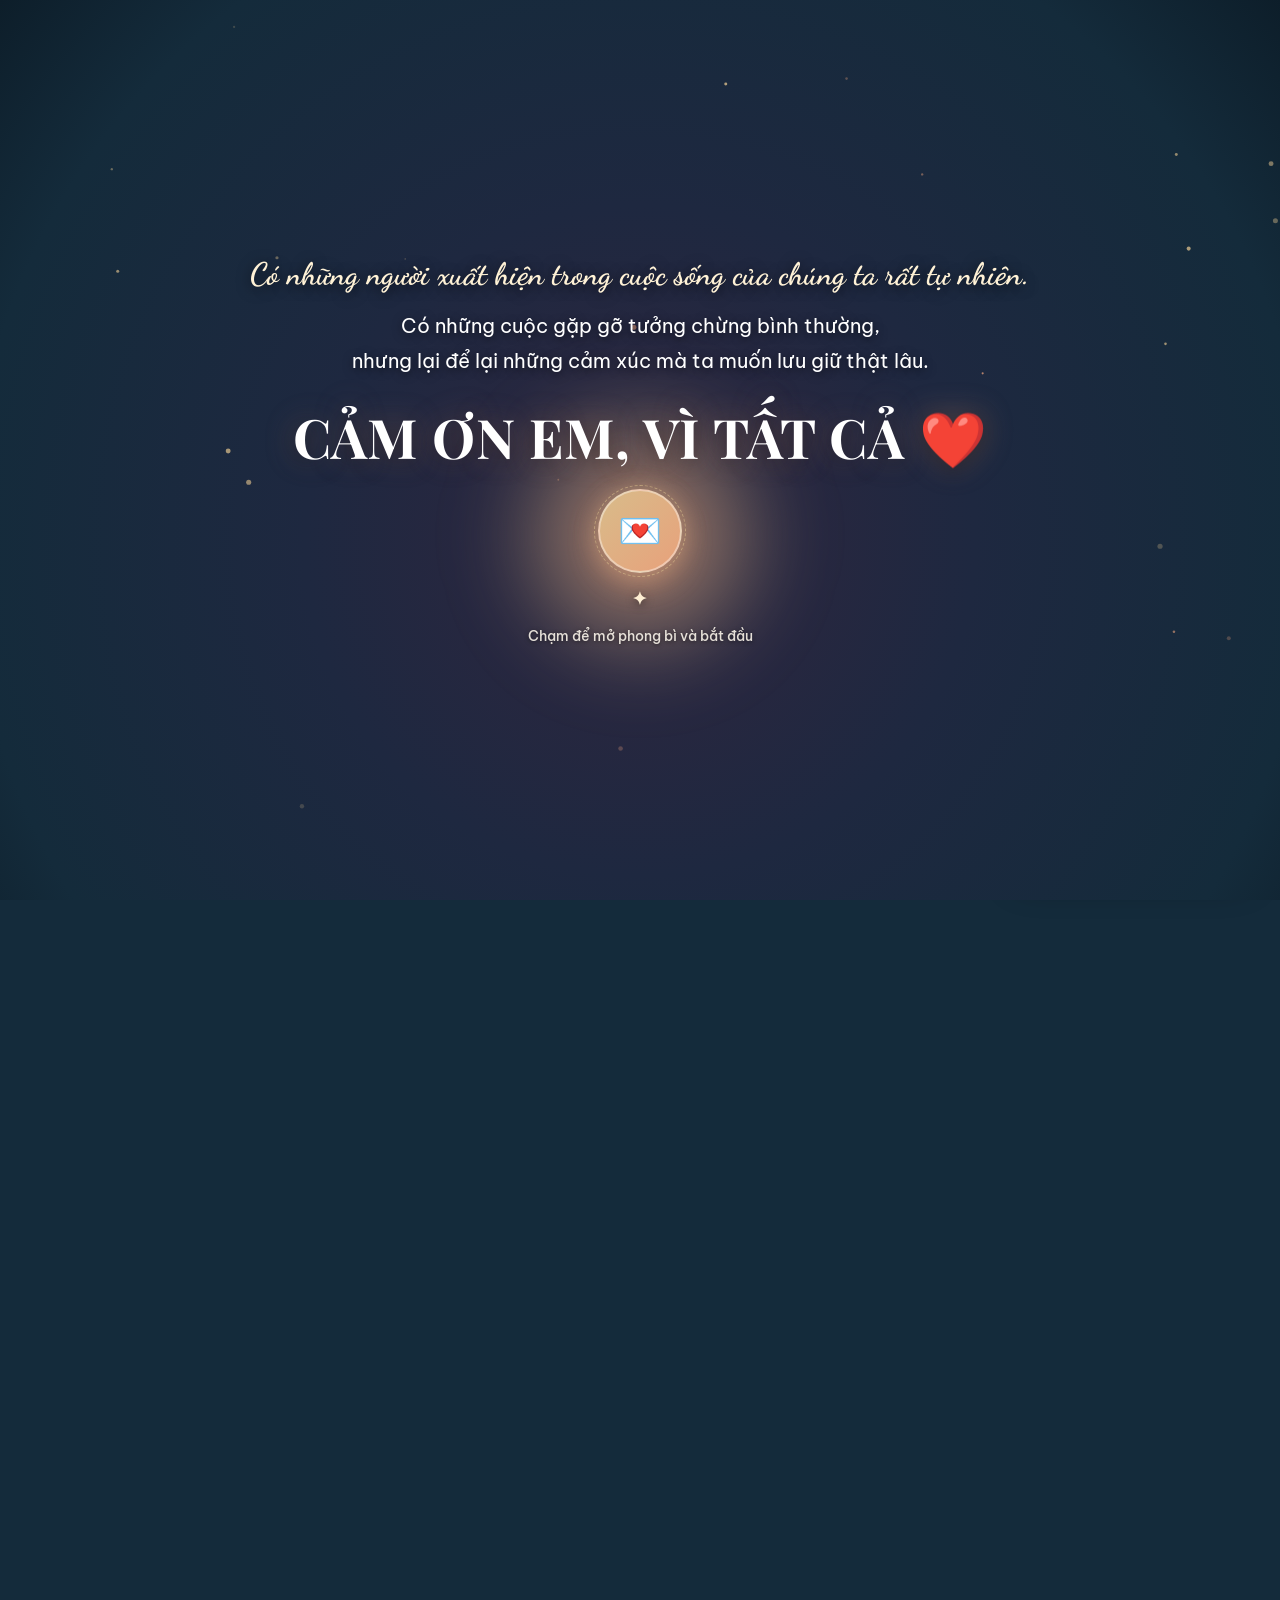
==== commit 8fdfde64: "Khoi phuc 100% nguyen van tung cau chu cua ban tu commit c4494eb, chi giu lai fix the dong HTML va t" ====
--- a/index.html
+++ b/index.html
@@ -25,7 +25,7 @@
         rel="stylesheet">
 
     <!-- CSS riêng cho Website Kỷ Niệm -->
-    <link rel="stylesheet" href="./css/memory.css?v=15.0">
+    <link rel="stylesheet" href="./css/memory.css?v=16.0">
 
     <!-- Khóa triệt để bôi đen / copy trên điện thoại cho TẤT CẢ các nút & liên kết -->
     <style>
@@ -115,9 +115,9 @@
                 <span class="phrase-wrap">CẢM ƠN EM,</span> <span class="phrase-wrap highlight">VÌ TẤT CẢ ❤️</span>
             </h1>
 
-            <p class="opening-quote">
+            <!-- <p class="opening-quote">
                 Một vài dòng tôi muốn gửi đến em...
-            </p>
+            </p> -->
 
             <!-- Nút mở lời nhắn dạng phong bì tinh tế -->
             <button type="button" class="opening-gift-btn" id="open-gift-gate-btn" onclick="openGiftGate(event)"
@@ -129,7 +129,7 @@
                 </div>
                 <span class="opening-btn-text"
                     style="pointer-events: none; -webkit-user-select: none; user-select: none;">
-                    MỞ LỜI NHẮN ✦
+                    ✦
                 </span>
             </button>
 
@@ -235,8 +235,7 @@
         <div class="memoir-card-centered reveal-on-scroll">
             <div class="memoir-text-block">
                 <p class="memoir-p">
-                    Hôm ấy, chúng ta gặp nhau trong một buổi tụ tập cùng mọi người. Giữa không khí náo nhiệt của bàn
-                    tiệc,
+                    Hôm ấy, chúng ta gặp nhau trong một buổi tụ tập cùng mọi người. Giữa không khí rôm rả của bàn nhậu,
                     những câu chuyện cứ thế nối tiếp nhau. Còn chúng ta, khi ấy vẫn chỉ là hai người xa lạ,
                     đôi ba câu chào hỏi rồi lại hòa mình vào cuộc vui chung.
                 </p>
@@ -251,15 +250,14 @@
                     quen với em.
                 </p>
 
-                <p class="memoir-p">
-                    Nhưng đôi khi, những điều đáng nhớ nhất lại bắt đầu từ những khoảnh khắc mà ta chẳng hề có sự chuẩn
-                    bị trước.
-                </p>
+                <!-- <p class="memoir-p">
+                    Nhưng đôi khi, những điều đáng nhớ nhất lại bắt đầu từ những khoảnh khắc mà ta chẳng hề có sự chuẩn bị trước.
+                </p> -->
 
                 <div class="memoir-quote-highlight">
                     <p>
-                        “Có những cuộc gặp gỡ tưởng chừng chỉ thoáng qua, nhưng lại vô tình mở ra một câu chuyện mà sau
-                        này ta luôn muốn nhớ về.”
+                        “Có những cuộc gặp gỡ ban đầu tưởng chừng rất bình thường, nhưng sau này khi nhìn lại,
+                        ta mới nhận ra mình đã có thêm một kỷ niệm thật đẹp.”
                     </p>
                 </div>
             </div>
@@ -322,9 +320,10 @@
 
                         <div class="memoir-quote-highlight">
                             <p>
-                                “Không phải vì chúng ta đã đi được bao xa hay ở bên nhau bao lâu,
-                                mà bởi những khoảnh khắc giản dị được cùng em dạo phố và ngồi lại bên nhau
-                                đã trở thành một kỷ niệm mà tôi luôn muốn trân trọng.”
+                                “Có lẽ điều khiến tôi nhớ nhất không phải là chúng ta đã đi đâu
+                                hay ở bên nhau bao lâu, mà là cảm giác bình yên trong những khoảnh khắc
+                                giản dị ấy. Chỉ đơn giản là được cùng em dạo phố, ngắm biển và ngồi lại
+                                bên nhau, vậy mà cũng đủ để trở thành một kỷ niệm mà tôi muốn giữ mãi.”
                             </p>
                         </div>
                     </div>
@@ -365,20 +364,23 @@
 
                 <div class="two-fingers-prose">
                     <p>
-                        Nhưng đôi khi, hai ngón tay ấy cũng chẳng cần nói gì cả. Chỉ đơn giản là một cái giơ tay
-                        lên… để chào một người vừa đến, và cũng để tạm biệt một người sắp rời đi.
+                        Nhưng đôi khi, hai ngón tay ấy cũng chẳng cần nói gì nhiều.
+                        Chỉ đơn giản là một cái giơ tay lên, như một lời chào dành cho
+                        người vừa xuất hiện, và cũng là lời tạm biệt dành cho người sắp rời đi.
                     </p>
                     <p>
-                        Có những lời chào bắt đầu một câu chuyện. Có những lời chào lại là dấu chấm hết cho một câu
-                        chuyện rất đẹp.
+                        Có những lời chào mở đầu một câu chuyện.
+                        Cũng có những lời chào trở thành một kỷ niệm mà sau này ta vẫn muốn nhớ về.
                     </p>
                 </div>
 
                 <div class="two-fingers-core-box">
-                    <p class="core-lead">Và nếu tôi giơ hai ngón tay về phía em, thì hãy hiểu rằng:</p>
+                    <p class="core-lead">
+                        Và nếu em còn nhớ hai ngón tay trong bức ảnh hôm ấy, thì hãy hiểu rằng…
+                    </p>
                     <p class="core-statement">
-                        “Đó vừa là lời chào vì tôi đã từng rất vui khi gặp em,<br class="desktop-break">
-                        vừa là lời tạm biệt vì có lẽ chúng ta phải đi về hai phía khác nhau.”
+                        “Đó là lời chào vì tôi đã từng rất vui khi gặp em,<br class="desktop-break">
+                        cũng là lời chúc mong em luôn bình yên và gặp thật nhiều điều tốt đẹp trên chặng đường phía trước.”
                     </p>
                 </div>
 
@@ -431,13 +433,15 @@
                 <!-- Khối tâm tư về nỗi băn khoăn trở về Bắc -->
                 <div class="story-concern-box">
                     <p class="story-paragraph" style="color: #2D231A; font-weight: 450;">
-                        Ngay từ những ngày đầu gặp em, tôi đã nghĩ đến chuyện có thể mình sẽ phải trở về Bắc bất cứ lúc
-                        nào. Tôi sợ rằng khi hai đứa chỉ vừa mới quen nhau, mọi thứ còn chưa kịp bắt đầu rõ ràng, thì sự
-                        xa cách lại khiến em buồn hoặc tổn thương.
+                        Ngay từ những ngày đầu gặp em, tôi đã nghĩ đến chuyện
+                        có thể mình sẽ phải trở về Bắc bất cứ lúc nào.
+                        Tôi không biết mọi chuyện rồi sẽ thế nào, cũng không muốn
+                        vì những cảm xúc của riêng mình mà khiến em phải chờ đợi
+                        hay đặt hy vọng vào một điều chưa chắc chắn.
                     </p>
                     <p class="story-paragraph" style="color: #2D231A; font-weight: 500; font-style: italic;">
-                        Tôi không muốn vì những cảm xúc nhất thời của mình mà khiến em phải đặt hy vọng vào một điều
-                        chưa chắc chắn.
+                        Có lẽ vì vậy mà đôi khi tôi đã có những chút ngập ngừng,
+                        dù thật lòng tôi vẫn muốn được gần em hơn.
                     </p>
                 </div>
 
@@ -461,8 +465,11 @@
                 </div>
 
                 <p class="story-paragraph">
-                    Tôi không biết sau này mọi chuyện sẽ đi về đâu. Nhưng có lẽ, đó cũng là lần cuối cùng chúng ta còn
-                    có thể nhắn tin, hỏi han và kể cho nhau nghe những chuyện thường ngày như trước.
+                    Tôi không biết sau này mọi chuyện sẽ đi về đâu.
+                    Chỉ là khi nghĩ đến việc mỗi người có thể sẽ trở lại
+                    với cuộc sống và những hành trình riêng, tôi chợt nhận ra
+                    mình sẽ nhớ những cuộc trò chuyện bình thường ấy
+                    nhiều hơn mình nghĩ.
                 </p>
 
                 <p class="story-paragraph" style="font-weight: 500;">
@@ -500,33 +507,40 @@
                 </div>
 
                 <div class="letter-body-paragraphs">
+
                     <p>
-                        Tôi chỉ nghĩ rằng, có những sự tử tế và những kỷ niệm đẹp xứng đáng được nói lời cảm ơn.
+                        Tôi chỉ nghĩ rằng, có những điều dù không thể nói ra
+                        trực tiếp, nhưng vẫn xứng đáng được gửi gắm bằng
+                        một lời cảm ơn.
                     </p>
 
                     <p>
-                        Có thể chúng ta đã gặp nhau rất tình cờ, thân thiết với nhau cũng chẳng nằm trong dự định ban
-                        đầu. Nhưng tôi thật sự trân trọng khoảng thời gian mà hai đứa đã dành cho nhau.
-                    </p>
-                    
+                        Tôi không biết đối với em, khoảng thời gian vừa qua
+                        có ý nghĩa như thế nào. Nhưng với tôi, đó thực sự
+                        là những ngày tháng đáng nhớ. Cảm ơn em vì đã chủ động,
+                        vì những cuộc trò chuyện, những lần gặp gỡ và cả
+                        những điều nhỏ bé mà có lẽ em chẳng hề để ý.
+                    </p>
+
                     <p>
-                        Cuộc sống có rất nhiều cuộc gặp gỡ, có những người đến rồi đi, có những khoảnh khắc trôi qua rất
-                        nhanh.
+                        Tôi không mong em phải nhớ mãi những điều này,
+                        cũng chẳng mong em phải đáp lại điều gì.
+                        Tôi chỉ muốn em biết rằng, đã từng có một người
+                        thật lòng cảm thấy vui vì được gặp em.
                     </p>
 
                     <p style="font-weight: 600; color: #142B3B;">
-                        Nhưng tôi tin rằng, dù sau này mọi thứ có thế nào, những ngày tháng ấy vẫn sẽ là một phần ký ức
-                        mà tôi luôn nhớ đến với sự trân trọng.
-                    </p>
-
-                    <p class="letter-lead-in">
-                        Có lẽ có những điều, nếu không nói ra, sẽ thật đáng tiếc.
+                        Và dù sau này mỗi người có đi trên một hành trình
+                        khác nhau, tôi vẫn sẽ nhớ về khoảng thời gian ấy
+                        bằng tất cả sự trân trọng.
                     </p>
 
                     <div class="letter-golden-climax">
-                        “Tôi thật sự biết ơn vì giữa rất nhiều người, chúng ta đã có cơ hội gặp được nhau.”
+                        “Giữa rất nhiều người ta có thể gặp trong cuộc đời,
+                        tôi vẫn thấy thật may mắn vì đã có cơ hội gặp được em.”
                     </div>
-                </div>
+
+                </div>  
             </div>
         </div>
     </section>
@@ -550,7 +564,8 @@
 
             <div class="farewell-quote-box">
                 <p class="farewell-quote">
-                    “Dù sau này mỗi người có những hành trình riêng, tôi vẫn muốn nói rằng: cảm ơn em vì đã từng ở đó.”
+                    “Dù sau này mỗi người sẽ có những hành trình riêng,
+                    tôi vẫn muốn cảm ơn em vì đã từng xuất hiện trong một đoạn thanh xuân của tôi.”
                 </p>
             </div>
 
@@ -630,7 +645,7 @@
 
     <!-- Script tương tác chính & Data Store -->
     <script src="./js/data-store.js?v=3.3"></script>
-    <script src="./js/memory.js?v=15.0"></script>
+    <script src="./js/memory.js?v=16.0"></script>
 </body>
 
 </html>
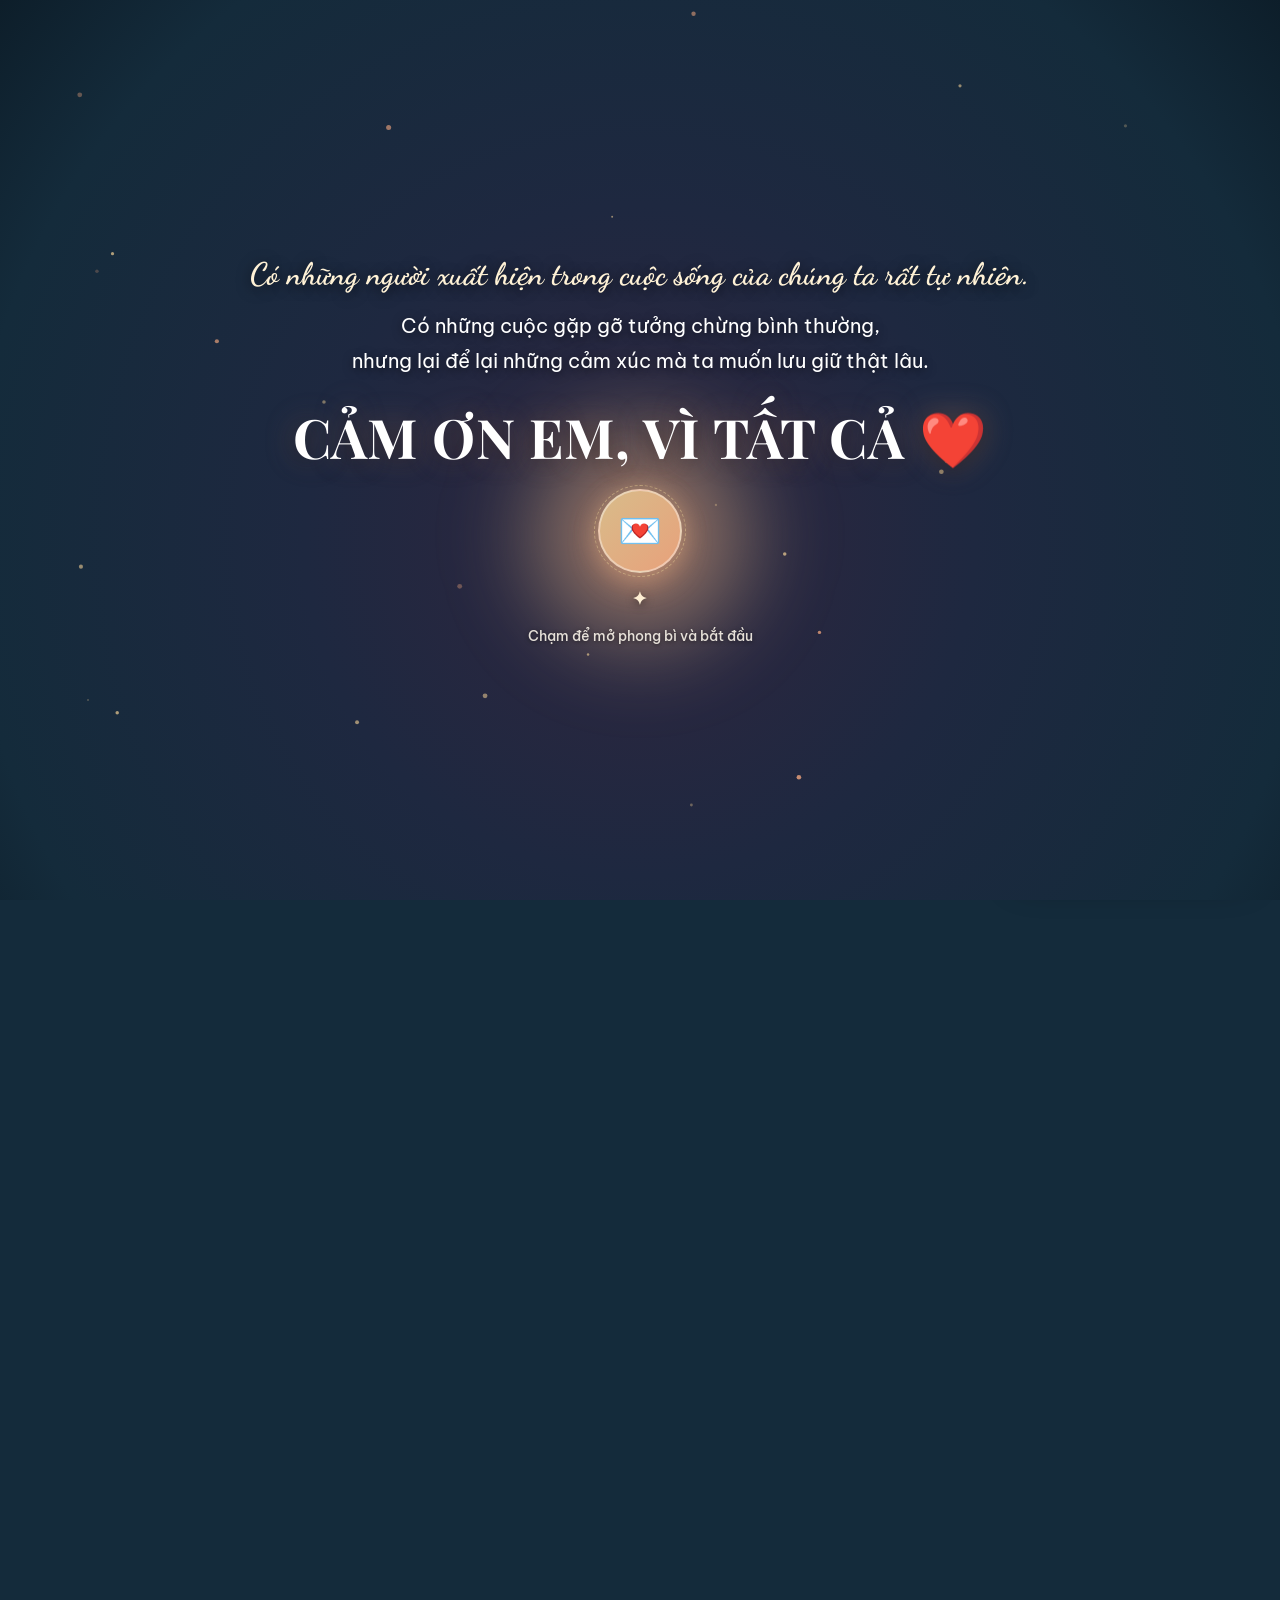
==== commit e5196ee2: "Bo sung the Open Graph xem truoc anh khi gui qua Zalo/Messenger va theme-color cho trinh duyet di do" ====
--- a/index.html
+++ b/index.html
@@ -11,11 +11,20 @@
     <meta charset="UTF-8">
     <meta name="viewport" content="width=device-width, initial-scale=1.0, maximum-scale=1.0, user-scalable=no">
     <title>Cảm Ơn Em, Vì Tất Cả ❤️</title>
-    <meta name="description" content="Cảm ơn em vì tất cả ❤️">
-    <link rel="icon" type="image/svg+xml" href="./img/favicon/favicon.svg?v=14.0">
-    <link rel="icon" type="image/png" sizes="32x32" href="./img/favicon/favicon-32x32.png?v=14.0">
-    <link rel="alternate icon" href="./img/favicon/favicon.ico?v=14.0">
-    <link rel="apple-touch-icon" href="./img/favicon/favicon-32x32.png?v=14.0">
+    <meta name="description" content="Một kỷ niệm mà có lẽ tôi sẽ luôn nhớ.">
+    <meta name="theme-color" content="#102433">
+
+    <!-- Open Graph Preview cho Zalo, Messenger, Facebook, iMessage -->
+    <meta property="og:type" content="website">
+    <meta property="og:title" content="Cảm Ơn Em, Vì Tất Cả ❤️">
+    <meta property="og:description" content="Một kỷ niệm mà có lẽ tôi sẽ luôn nhớ.">
+    <meta property="og:image" content="https://minhkhoii.github.io/gui-em/img/ki_niem.jpg">
+    <meta property="og:url" content="https://minhkhoii.github.io/gui-em/">
+
+    <link rel="icon" type="image/svg+xml" href="./img/favicon/favicon.svg?v=16.0">
+    <link rel="icon" type="image/png" sizes="32x32" href="./img/favicon/favicon-32x32.png?v=16.0">
+    <link rel="alternate icon" href="./img/favicon/favicon.ico?v=16.0">
+    <link rel="apple-touch-icon" href="./img/favicon/favicon-32x32.png?v=16.0">
 
     <!-- Google Fonts: Playfair Display, Cormorant Garamond, Be Vietnam Pro, Dancing Script -->
     <link rel="preconnect" href="https://fonts.googleapis.com">
@@ -290,7 +299,7 @@
                         title="Chạm để xem ảnh lớn">
                         <div class="keepsake-photo-pin"></div>
                         <div class="keepsake-photo-wrapper">
-                            <img src="img/ki_niem.jpg" alt="Kỷ niệm 2 ngón tay Vũng Tàu" class="keepsake-photo-img" />
+                            <img src="img/ki_niem.jpg" alt="Kỷ niệm 2 ngón tay Vũng Tàu" class="keepsake-photo-img" decoding="async" />
                             <div class="photo-zoom-hint">🔍 Chạm để phóng to</div>
                         </div>
                         <div class="keepsake-photo-caption">
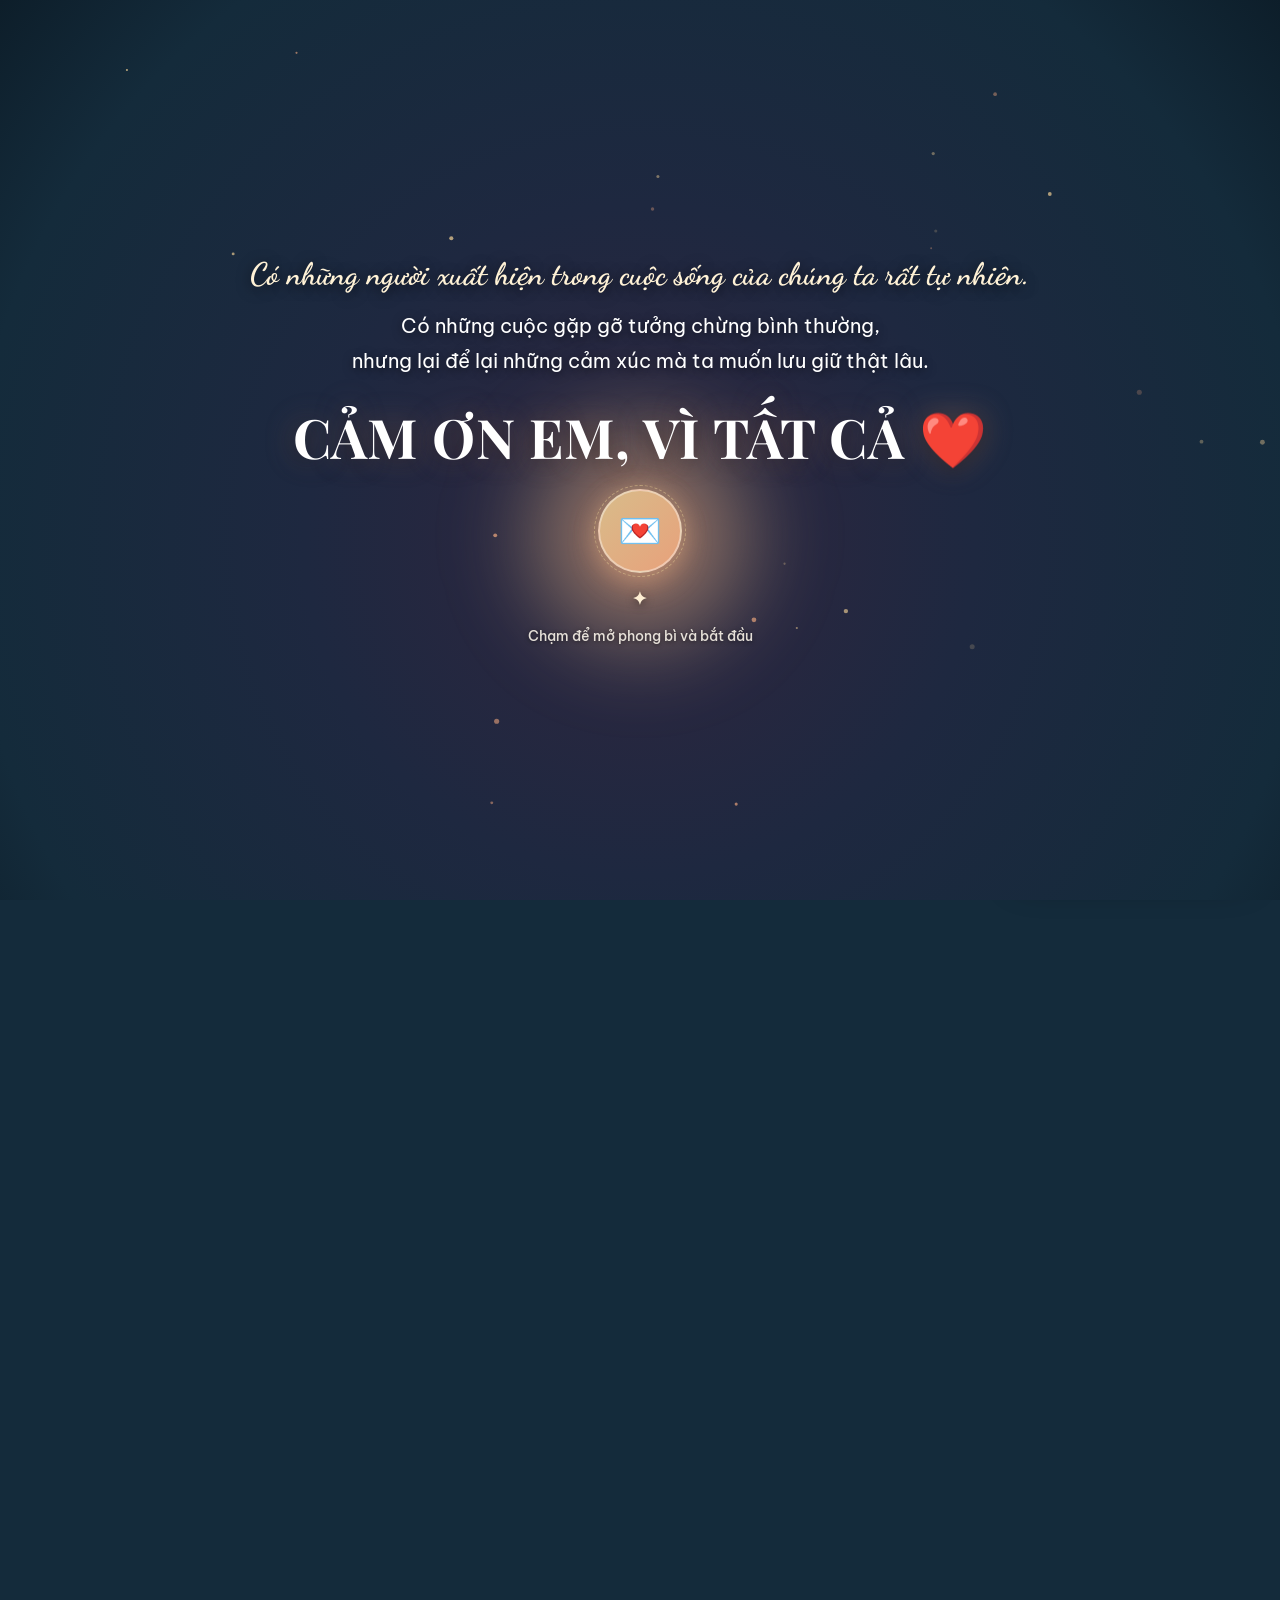
==== commit 11d502b0: "Sua layout 4 the y nghia 2 ngon tay thanh grid 2x2 can doi, them vien accent sang trong" ====
--- a/index.html
+++ b/index.html
@@ -21,7 +21,7 @@
     <meta property="og:image" content="https://minhkhoii.github.io/gui-em/img/ki_niem.jpg">
     <meta property="og:url" content="https://minhkhoii.github.io/gui-em/">
 
-    <link rel="icon" type="image/svg+xml" href="./img/favicon/favicon.svg?v=16.0">
+    <link rel="icon" type="image/svg+xml" href="./img/favicon/favicon.svg?v=17.0">
     <link rel="icon" type="image/png" sizes="32x32" href="./img/favicon/favicon-32x32.png?v=16.0">
     <link rel="alternate icon" href="./img/favicon/favicon.ico?v=16.0">
     <link rel="apple-touch-icon" href="./img/favicon/favicon-32x32.png?v=16.0">
@@ -34,7 +34,7 @@
         rel="stylesheet">
 
     <!-- CSS riêng cho Website Kỷ Niệm -->
-    <link rel="stylesheet" href="./css/memory.css?v=16.0">
+    <link rel="stylesheet" href="./css/memory.css?v=17.0">
 
     <!-- Khóa triệt để bôi đen / copy trên điện thoại cho TẤT CẢ các nút & liên kết -->
     <style>
@@ -654,7 +654,7 @@
 
     <!-- Script tương tác chính & Data Store -->
     <script src="./js/data-store.js?v=3.3"></script>
-    <script src="./js/memory.js?v=16.0"></script>
+    <script src="./js/memory.js?v=17.0"></script>
 </body>
 
 </html>
--- a/css/memory.css
+++ b/css/memory.css
@@ -3778,44 +3778,47 @@
 
 .two-fingers-definitions {
     display: grid;
-    grid-template-columns: repeat(auto-fit, minmax(220px, 1fr));
+    grid-template-columns: repeat(2, 1fr);
     gap: 16px;
     margin-bottom: 26px;
 }
 
 .two-fingers-def-item {
     background: #FFFFFF;
-    border: 1px solid rgba(216, 188, 138, 0.35);
-    border-radius: 12px;
-    padding: 14px 18px;
+    border: 1px solid rgba(216, 188, 138, 0.45);
+    border-left: 3.5px solid #C49753;
+    border-radius: 14px;
+    padding: 16px 20px;
     display: flex;
     flex-direction: column;
-    gap: 4px;
-    box-shadow: 0 4px 12px rgba(20, 43, 59, 0.03);
+    gap: 6px;
+    box-shadow: 0 4px 15px rgba(20, 43, 59, 0.04);
     transition: var(--transition);
 }
 
 .two-fingers-def-item:hover {
     transform: translateY(-2px);
     border-color: var(--champagne-gold);
-    box-shadow: 0 6px 18px rgba(20, 43, 59, 0.07);
+    border-left-color: #A33F1D;
+    box-shadow: 0 8px 24px rgba(20, 43, 59, 0.08);
 }
 
 .two-fingers-def-item .def-term {
     font-family: var(--font-serif);
     font-weight: 700;
     font-style: italic;
-    font-size: 1.12rem;
+    font-size: 1.15rem;
     color: #A33F1D;
     display: flex;
     align-items: center;
     gap: 6px;
+    letter-spacing: 0.3px;
 }
 
 .two-fingers-def-item .def-desc {
-    font-size: 0.94rem;
+    font-size: 0.98rem;
     color: #1E3344;
-    line-height: 1.55;
+    line-height: 1.6;
     font-weight: 450;
 }
 
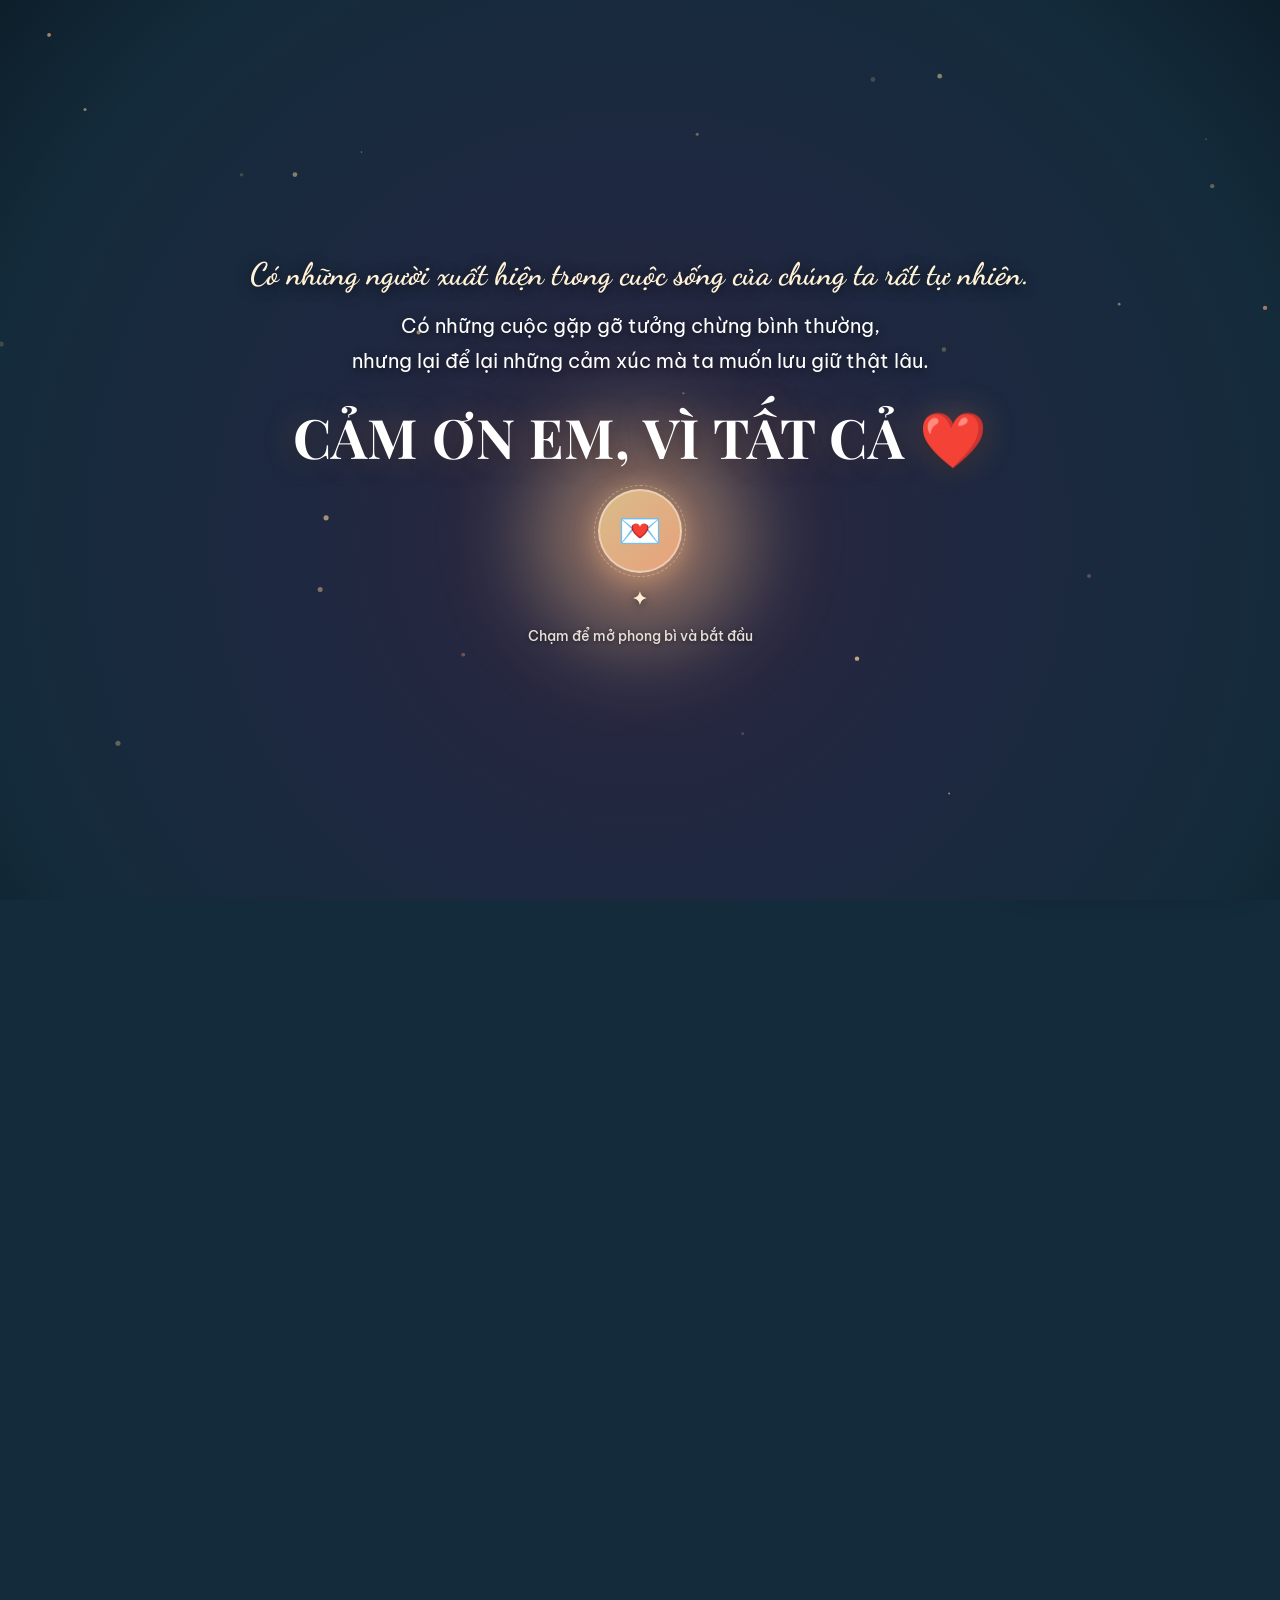
==== commit b815fe3a: "Xoa thanh banner toi kem badge Vung Tau, dong bo the sang trang nha" ====
--- a/index.html
+++ b/index.html
@@ -21,10 +21,10 @@
     <meta property="og:image" content="https://minhkhoii.github.io/gui-em/img/ki_niem.jpg">
     <meta property="og:url" content="https://minhkhoii.github.io/gui-em/">
 
-    <link rel="icon" type="image/svg+xml" href="./img/favicon/favicon.svg?v=17.0">
-    <link rel="icon" type="image/png" sizes="32x32" href="./img/favicon/favicon-32x32.png?v=16.0">
-    <link rel="alternate icon" href="./img/favicon/favicon.ico?v=16.0">
-    <link rel="apple-touch-icon" href="./img/favicon/favicon-32x32.png?v=16.0">
+    <link rel="icon" type="image/svg+xml" href="./img/favicon/favicon.svg?v=18.0">
+    <link rel="icon" type="image/png" sizes="32x32" href="./img/favicon/favicon-32x32.png?v=18.0">
+    <link rel="alternate icon" href="./img/favicon/favicon.ico?v=18.0">
+    <link rel="apple-touch-icon" href="./img/favicon/favicon-32x32.png?v=18.0">
 
     <!-- Google Fonts: Playfair Display, Cormorant Garamond, Be Vietnam Pro, Dancing Script -->
     <link rel="preconnect" href="https://fonts.googleapis.com">
@@ -34,7 +34,7 @@
         rel="stylesheet">
 
     <!-- CSS riêng cho Website Kỷ Niệm -->
-    <link rel="stylesheet" href="./css/memory.css?v=17.0">
+    <link rel="stylesheet" href="./css/memory.css?v=18.0">
 
     <!-- Khóa triệt để bôi đen / copy trên điện thoại cho TẤT CẢ các nút & liên kết -->
     <style>
@@ -286,10 +286,6 @@
         </div>
 
         <div class="trip-scenic-container reveal-on-scroll">
-            <!-- Header nghệ thuật tông màu biển Vũng Tàu nhẹ nhàng -->
-            <div class="trip-header-art">
-                <div class="trip-coastal-badge">🌊 Kỷ Niệm Vũng Tàu</div>
-            </div>
 
             <div class="trip-content-card">
                 <div class="trip-layout-grid">
@@ -654,7 +650,7 @@
 
     <!-- Script tương tác chính & Data Store -->
     <script src="./js/data-store.js?v=3.3"></script>
-    <script src="./js/memory.js?v=17.0"></script>
+    <script src="./js/memory.js?v=18.0"></script>
 </body>
 
 </html>
--- a/css/memory.css
+++ b/css/memory.css
@@ -3079,7 +3079,18 @@
     border-radius: 24px;
     border: 1px solid rgba(216, 188, 138, 0.4);
     box-shadow: 0 18px 50px rgba(20, 43, 59, 0.08);
+    position: relative;
     overflow: hidden;
+}
+
+.trip-scenic-container::before {
+    content: '';
+    position: absolute;
+    top: 0;
+    left: 0;
+    right: 0;
+    height: 4px;
+    background: linear-gradient(90deg, var(--champagne-gold), var(--sunset-peach));
 }
 
 .trip-header-art {
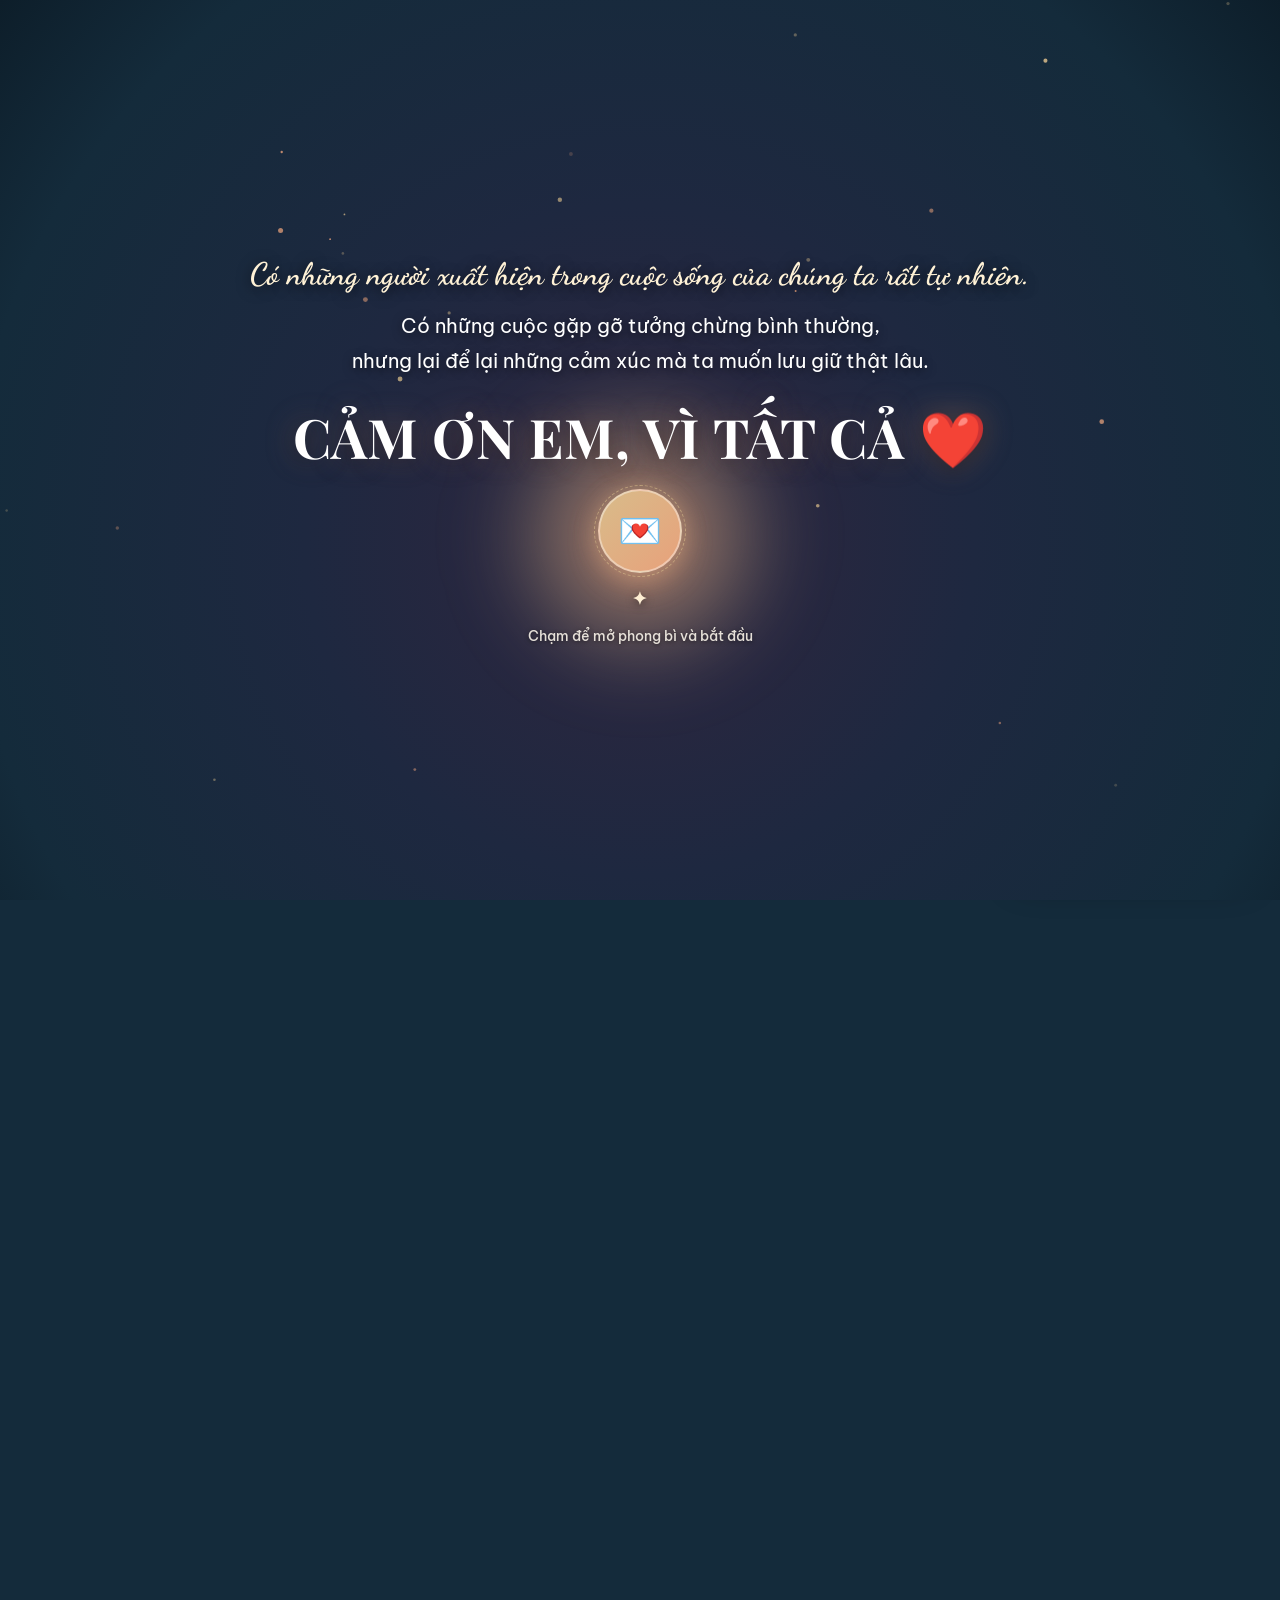
==== commit 12115a5c: "Them hieu ung mua hoa anh dao, bui sao kim va sao bang phat sang lung linh khi ngam sao" ====
--- a/index.html
+++ b/index.html
@@ -34,7 +34,7 @@
         rel="stylesheet">
 
     <!-- CSS riêng cho Website Kỷ Niệm -->
-    <link rel="stylesheet" href="./css/memory.css?v=18.0">
+    <link rel="stylesheet" href="./css/memory.css?v=19.0">
 
     <!-- Khóa triệt để bôi đen / copy trên điện thoại cho TẤT CẢ các nút & liên kết -->
     <style>
@@ -650,7 +650,7 @@
 
     <!-- Script tương tác chính & Data Store -->
     <script src="./js/data-store.js?v=3.3"></script>
-    <script src="./js/memory.js?v=18.0"></script>
+    <script src="./js/memory.js?v=19.0"></script>
 </body>
 
 </html>
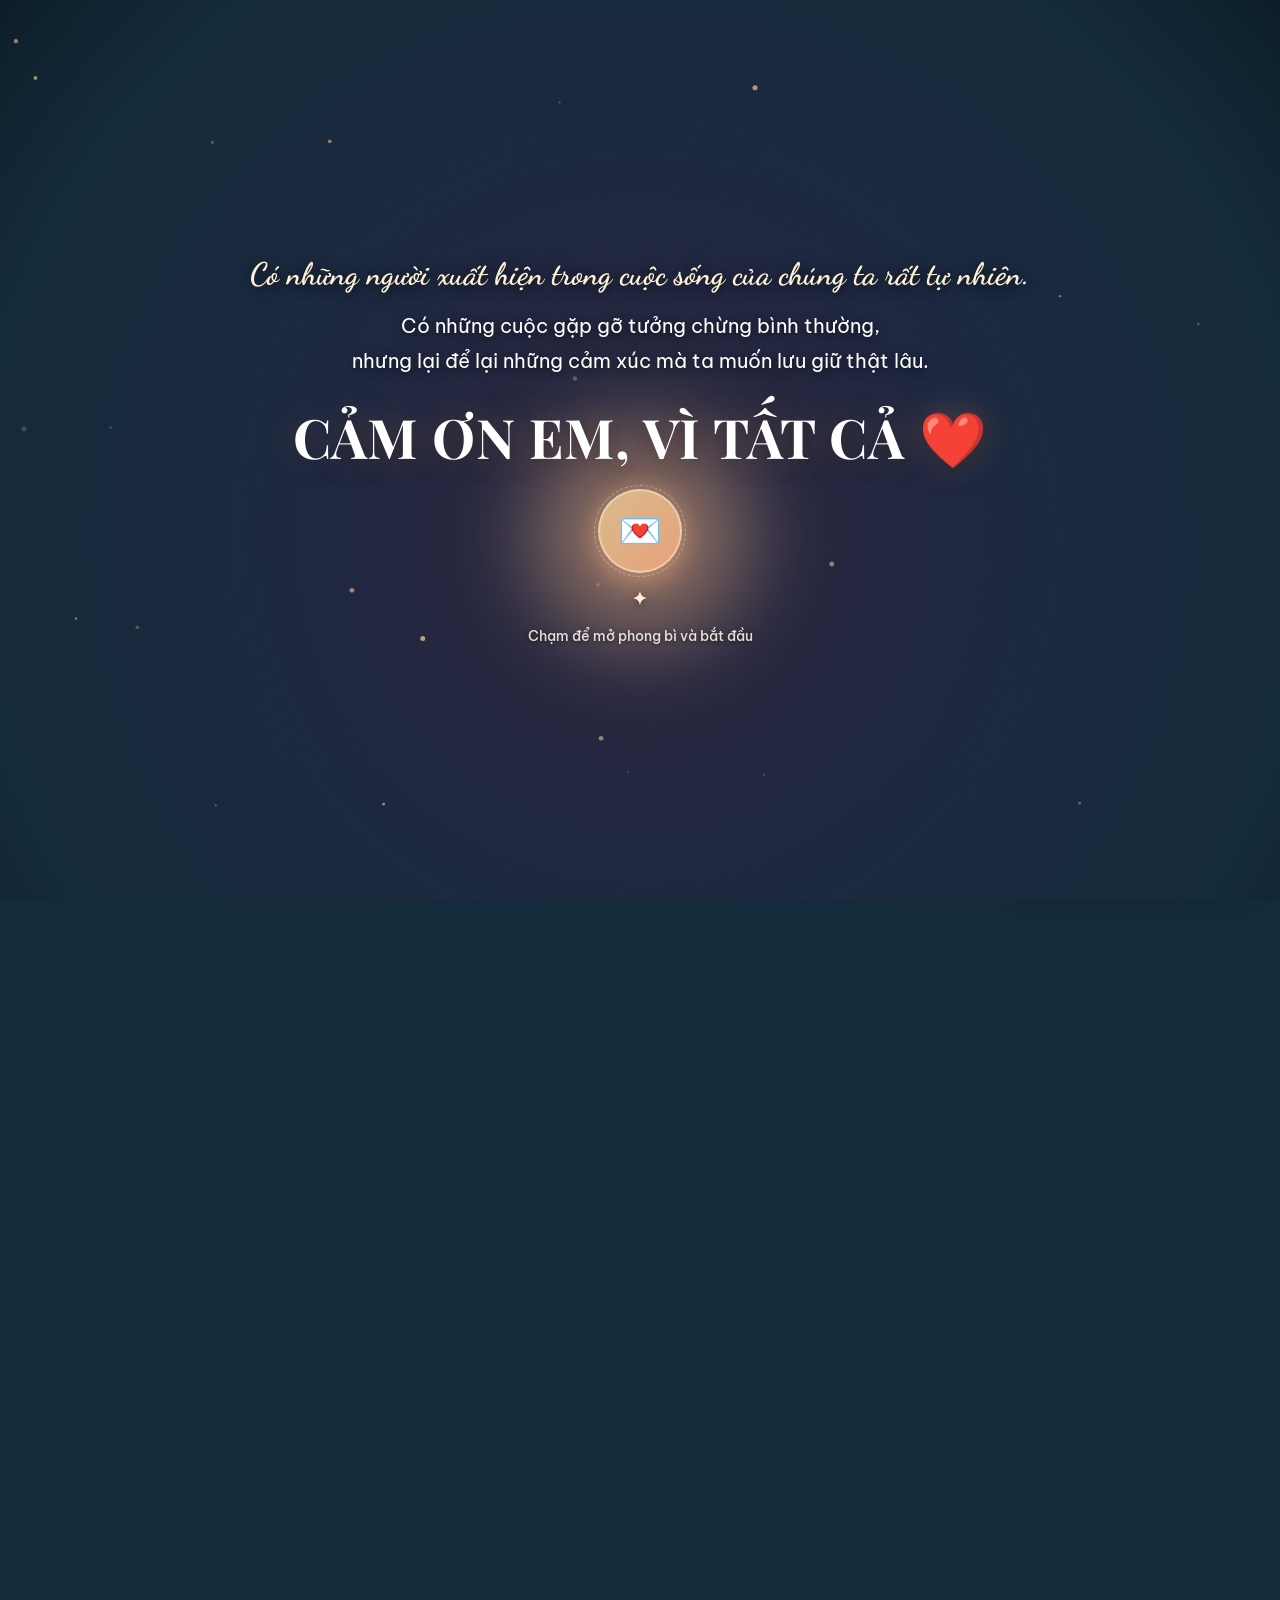
==== commit 54178ad2: "Thay the canh hoa bang trai tim da quang phat sang boi trong dem sao va bui sao kim cuong" ====
--- a/index.html
+++ b/index.html
@@ -34,7 +34,7 @@
         rel="stylesheet">
 
     <!-- CSS riêng cho Website Kỷ Niệm -->
-    <link rel="stylesheet" href="./css/memory.css?v=19.0">
+    <link rel="stylesheet" href="./css/memory.css?v=20.0">
 
     <!-- Khóa triệt để bôi đen / copy trên điện thoại cho TẤT CẢ các nút & liên kết -->
     <style>
@@ -650,7 +650,7 @@
 
     <!-- Script tương tác chính & Data Store -->
     <script src="./js/data-store.js?v=3.3"></script>
-    <script src="./js/memory.js?v=19.0"></script>
+    <script src="./js/memory.js?v=20.0"></script>
 </body>
 
 </html>
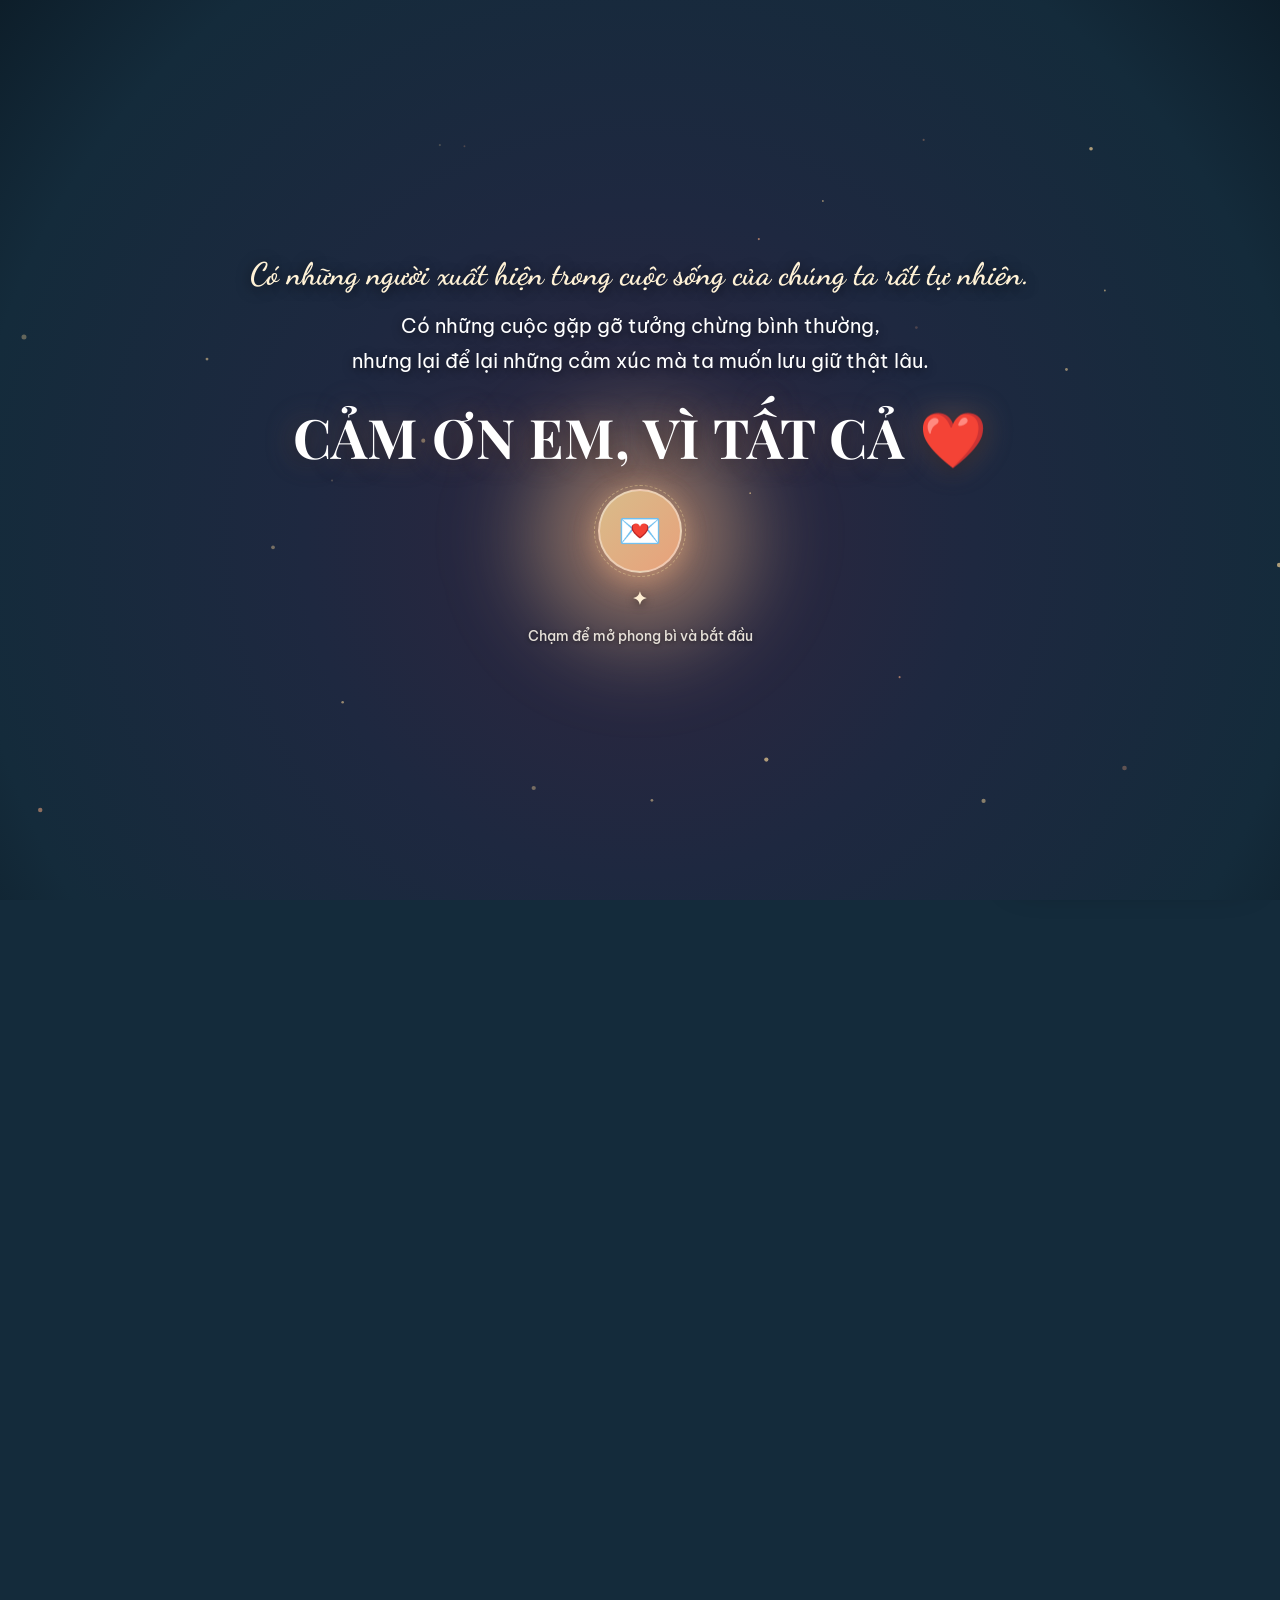
==== commit 67b88a24: "Doi thong diep nut sao bang thanh: Ca bau troi sao dang danh cho..." ====
--- a/index.html
+++ b/index.html
@@ -34,7 +34,7 @@
         rel="stylesheet">
 
     <!-- CSS riêng cho Website Kỷ Niệm -->
-    <link rel="stylesheet" href="./css/memory.css?v=20.0">
+    <link rel="stylesheet" href="./css/memory.css?v=21.0">
 
     <!-- Khóa triệt để bôi đen / copy trên điện thoại cho TẤT CẢ các nút & liên kết -->
     <style>
@@ -650,7 +650,7 @@
 
     <!-- Script tương tác chính & Data Store -->
     <script src="./js/data-store.js?v=3.3"></script>
-    <script src="./js/memory.js?v=20.0"></script>
+    <script src="./js/memory.js?v=21.0"></script>
 </body>
 
 </html>
